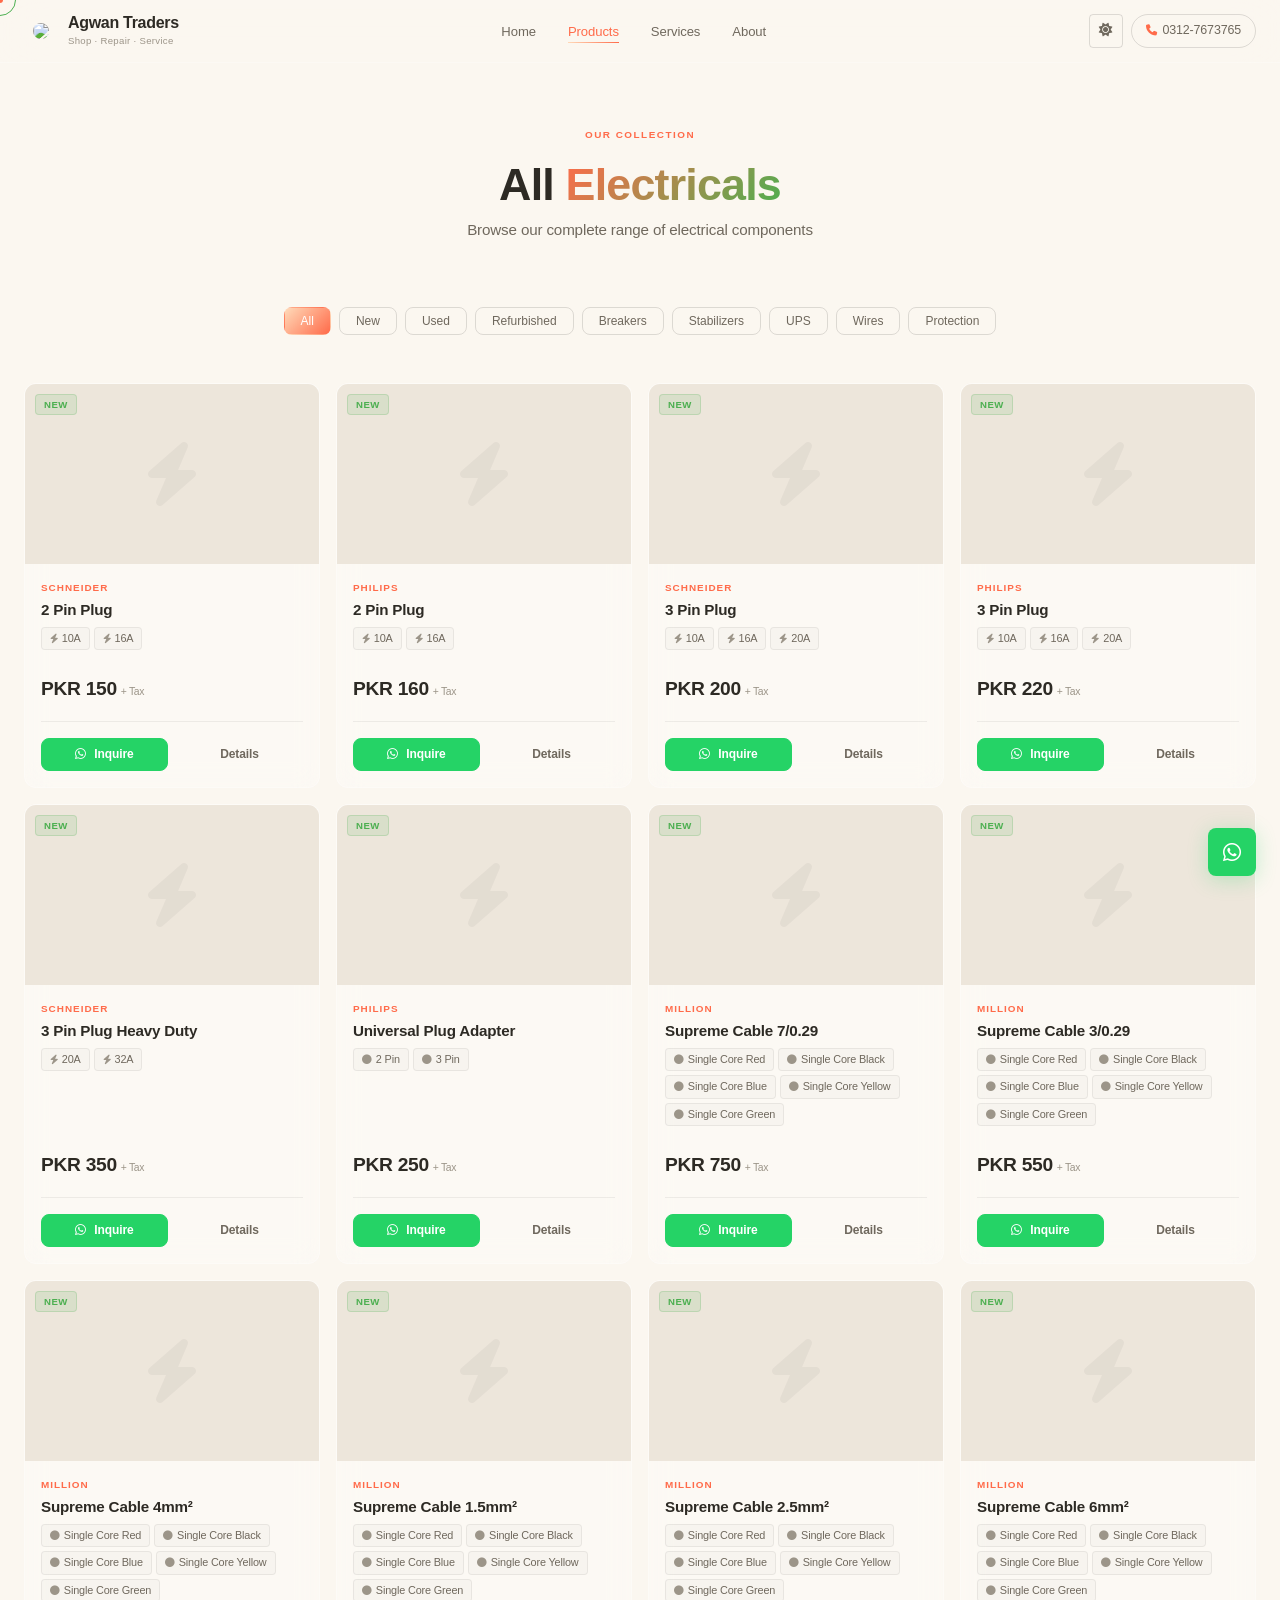
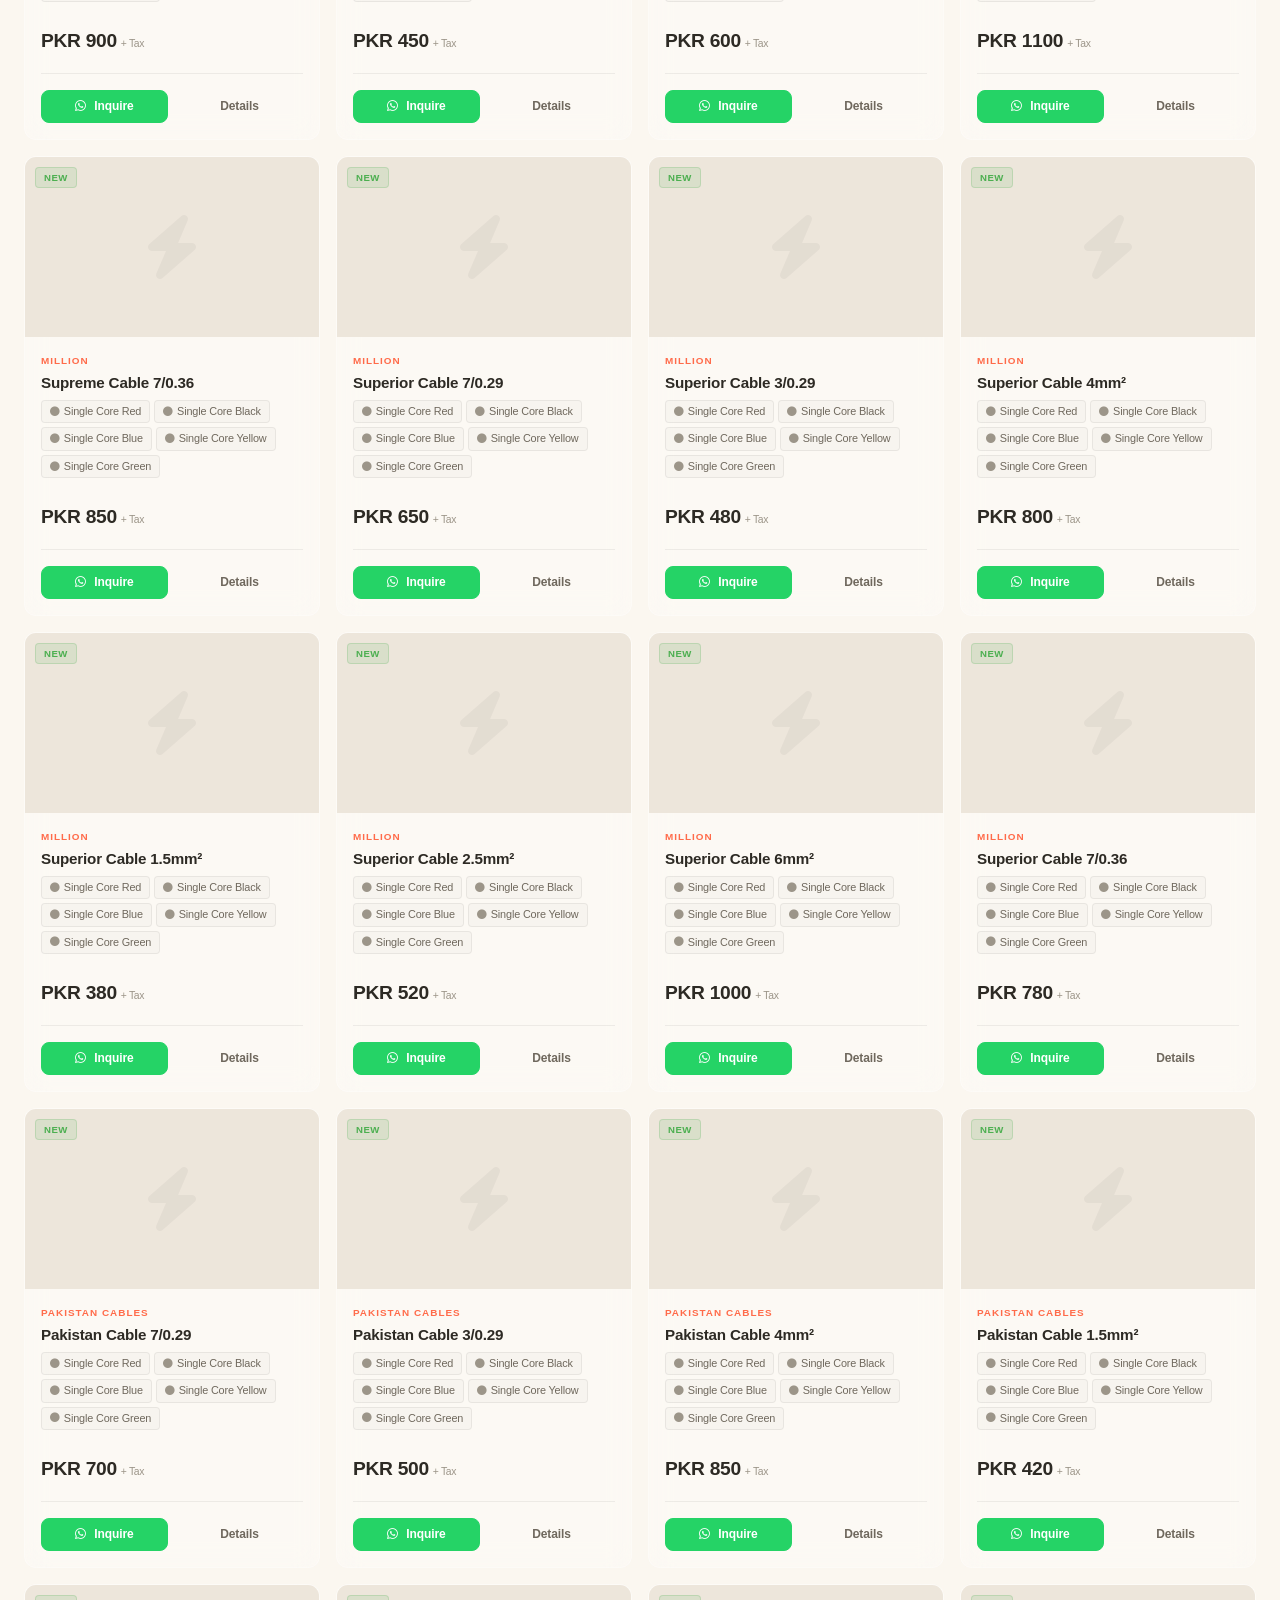
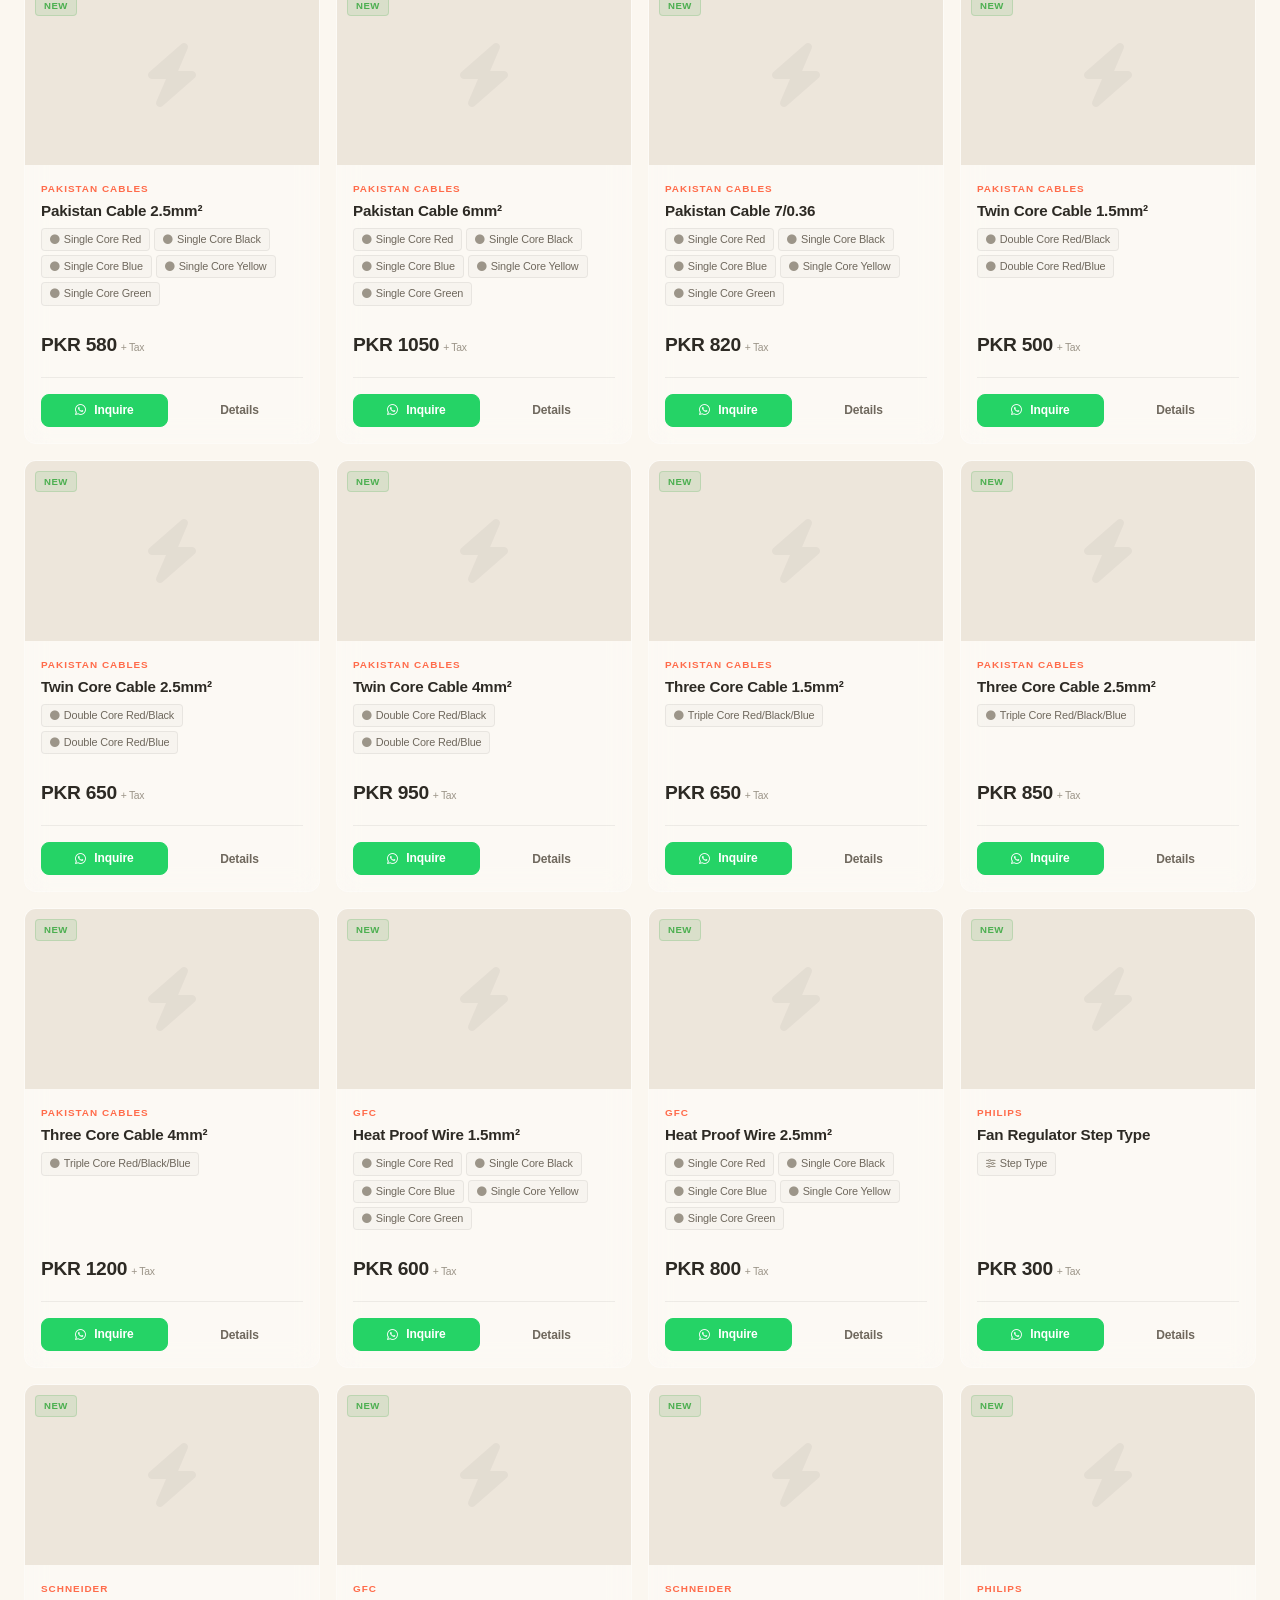
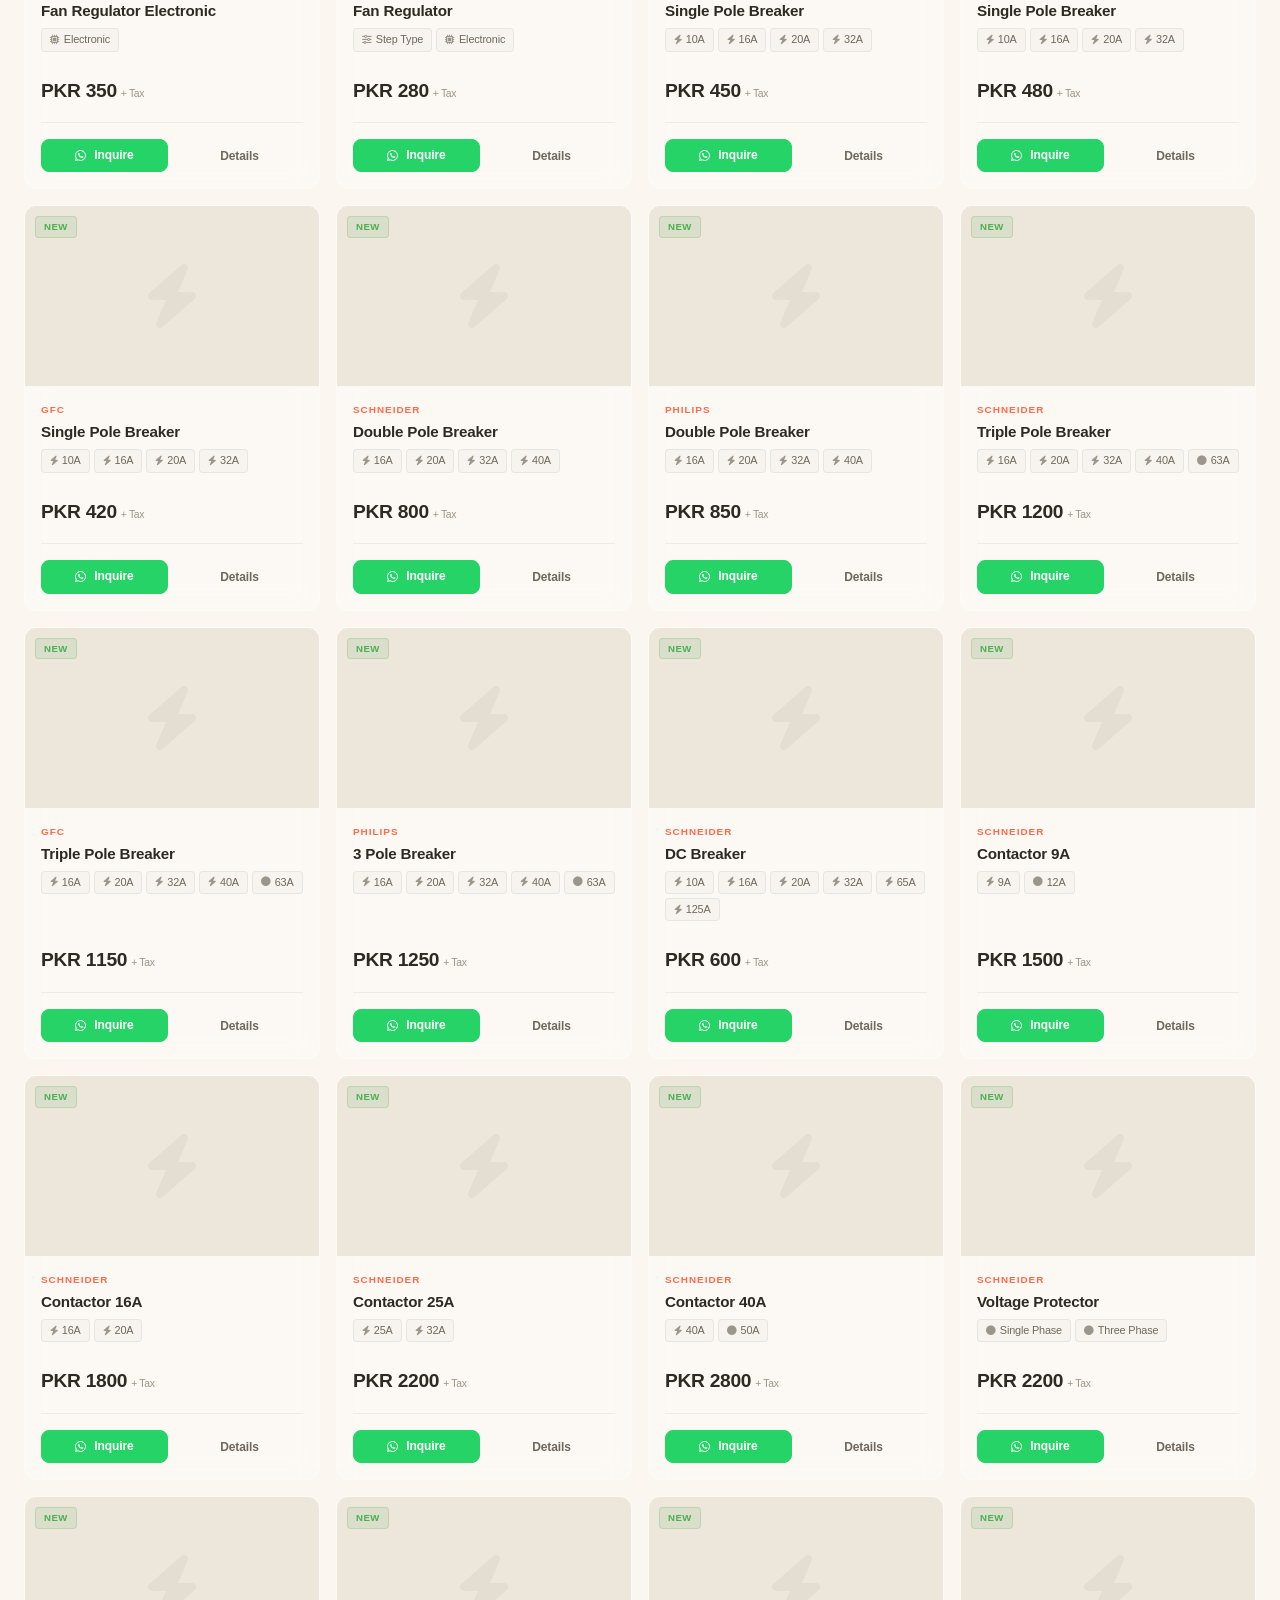
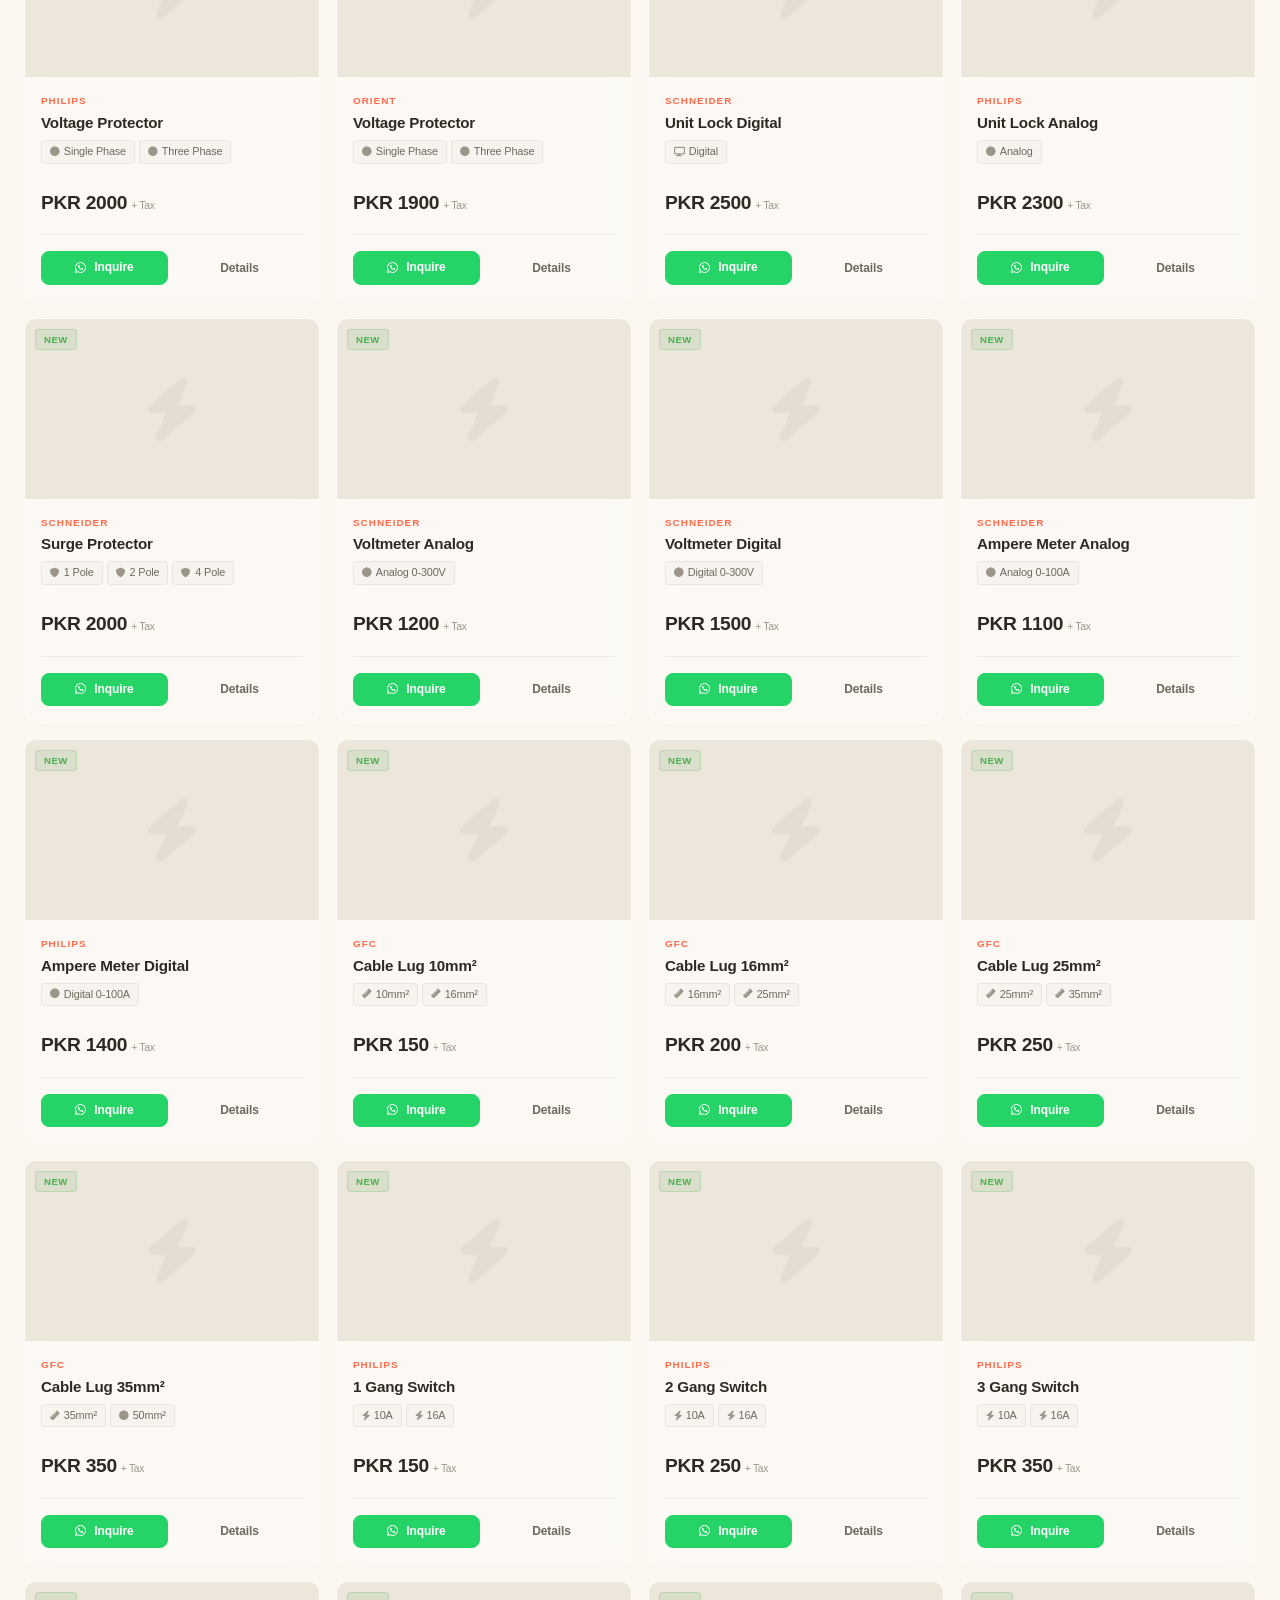
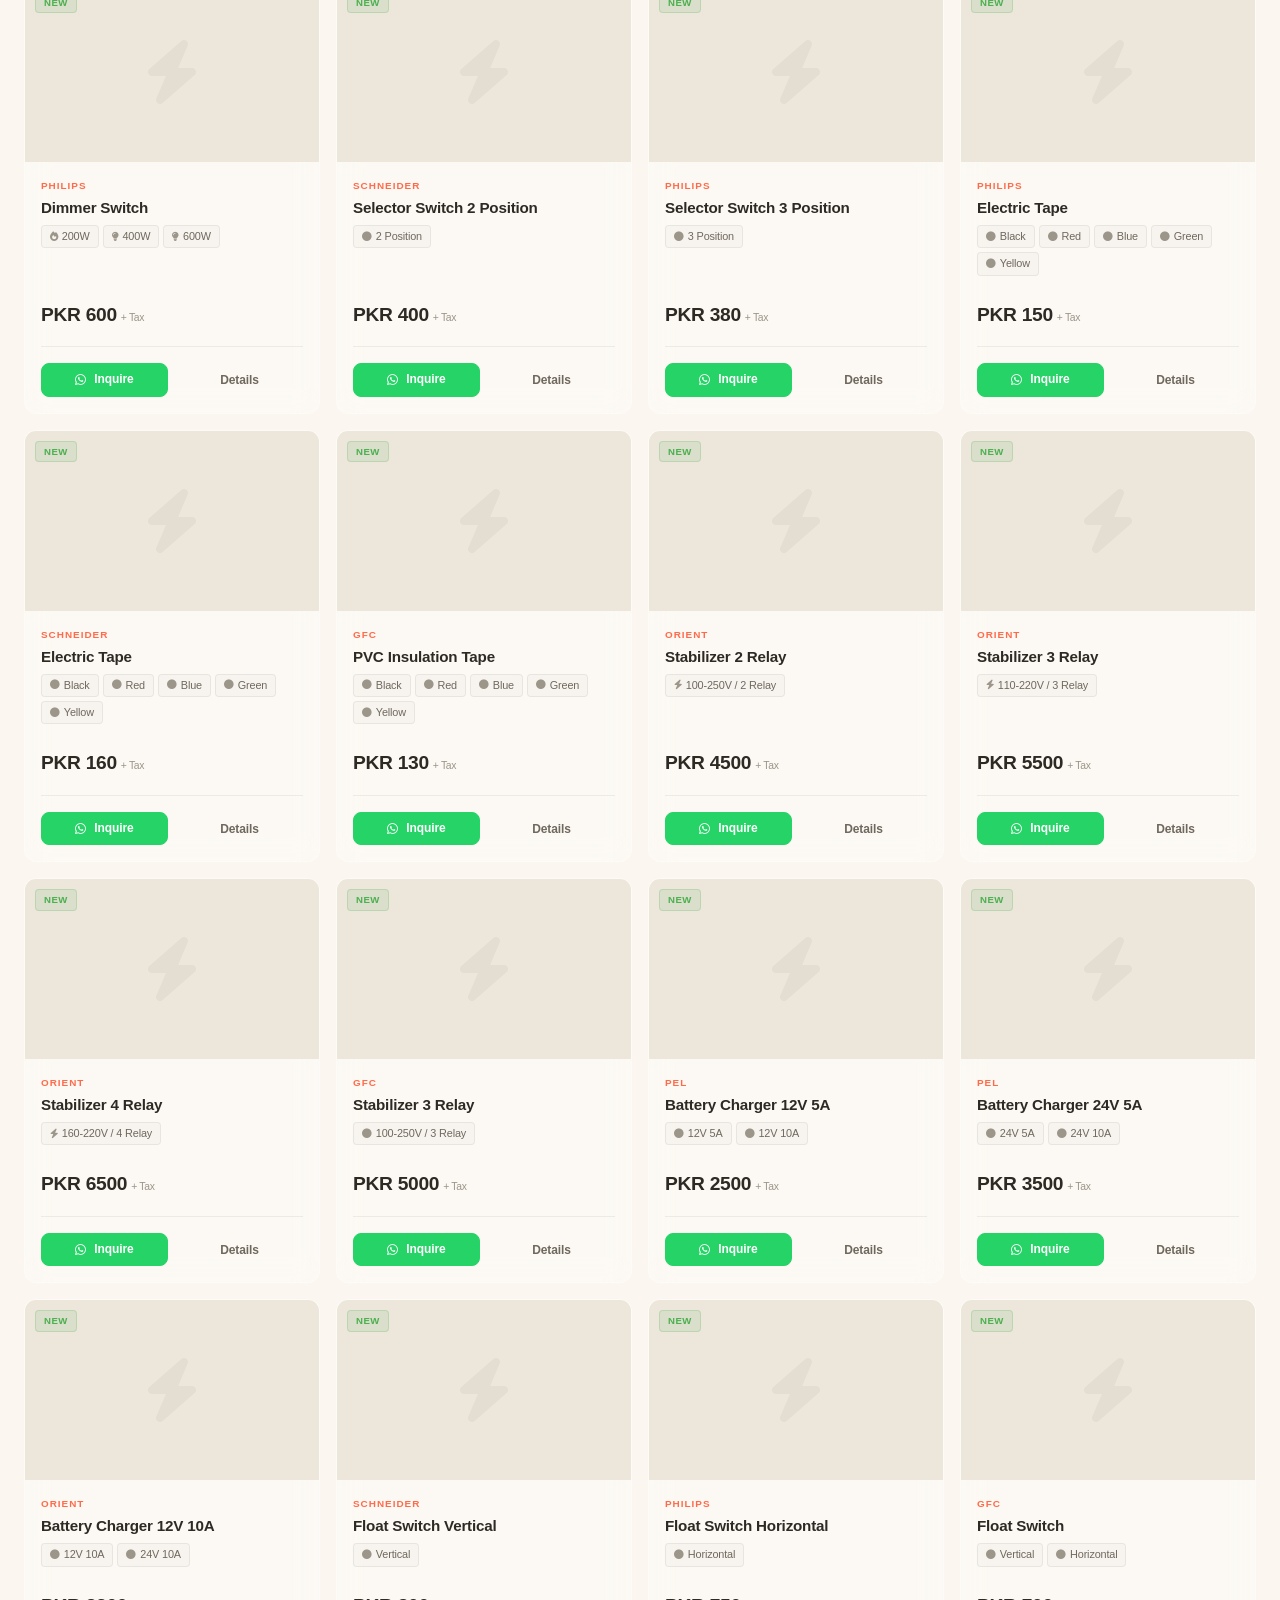
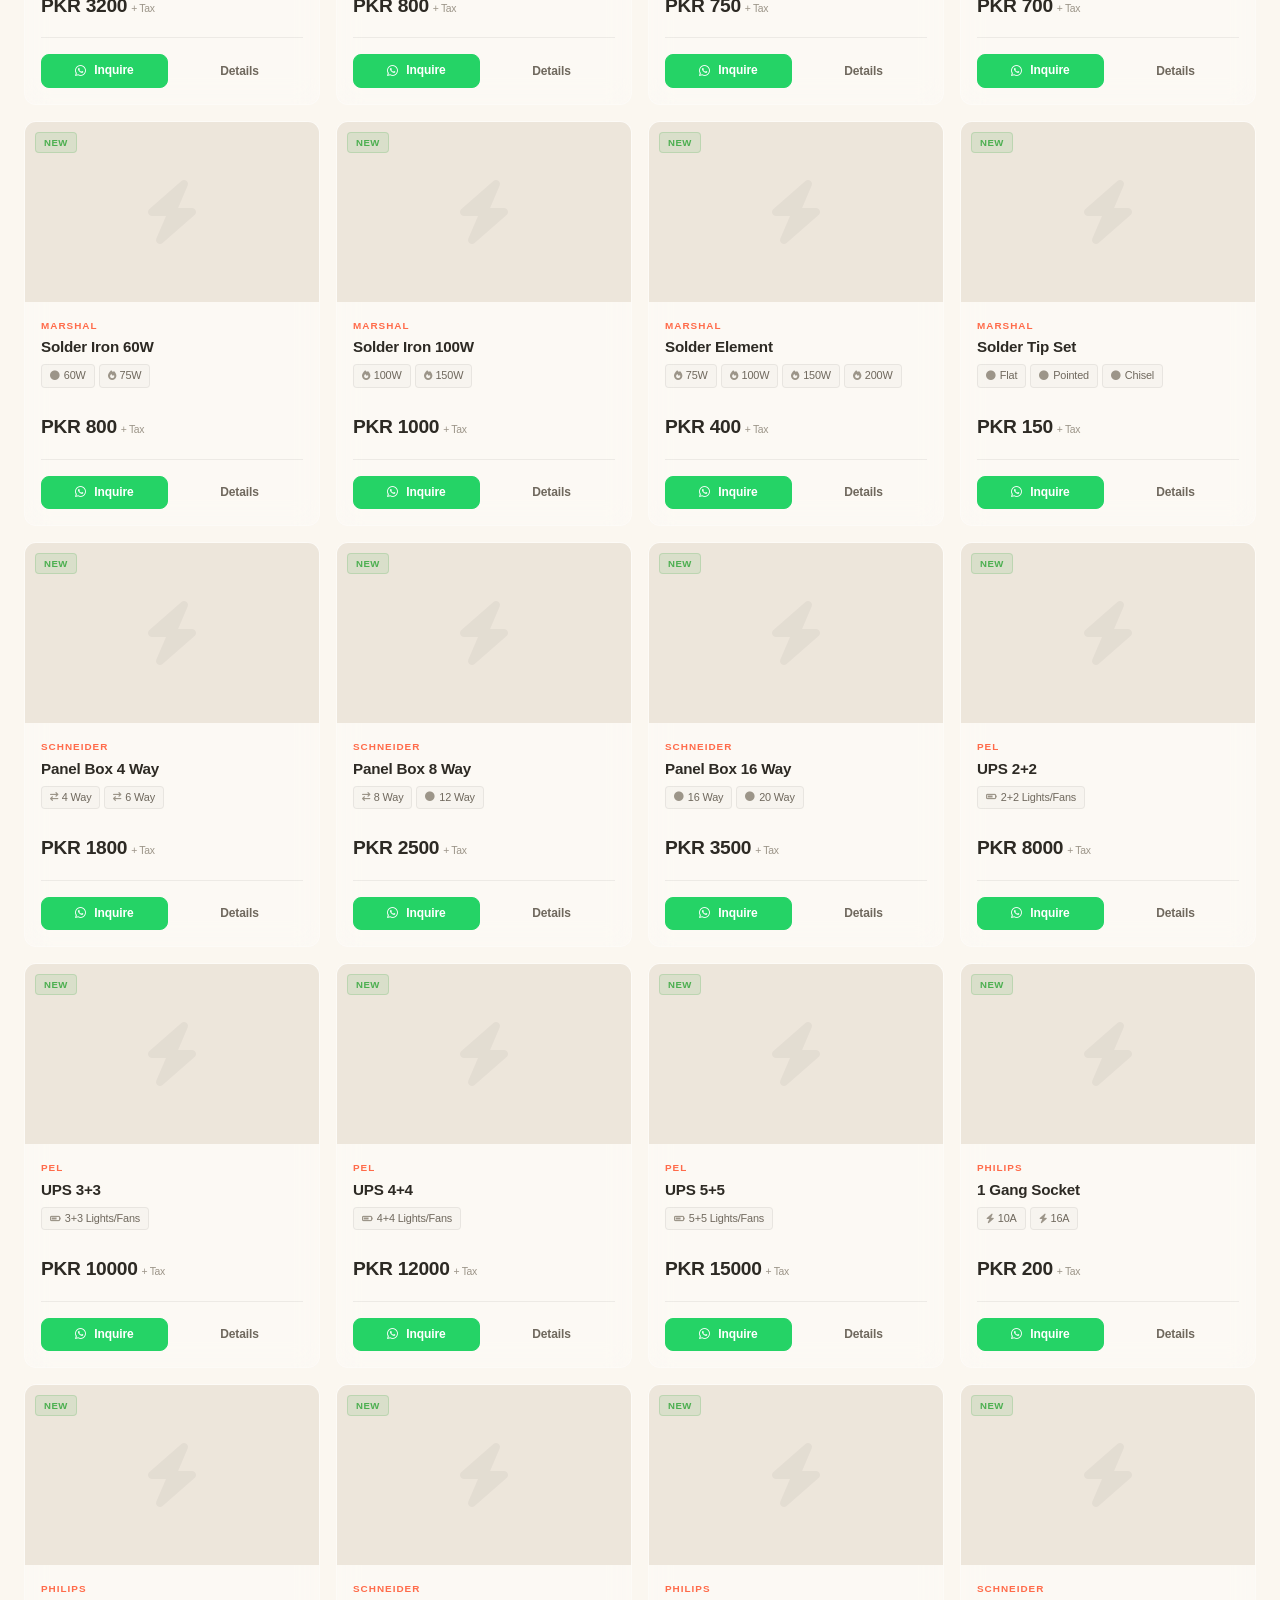
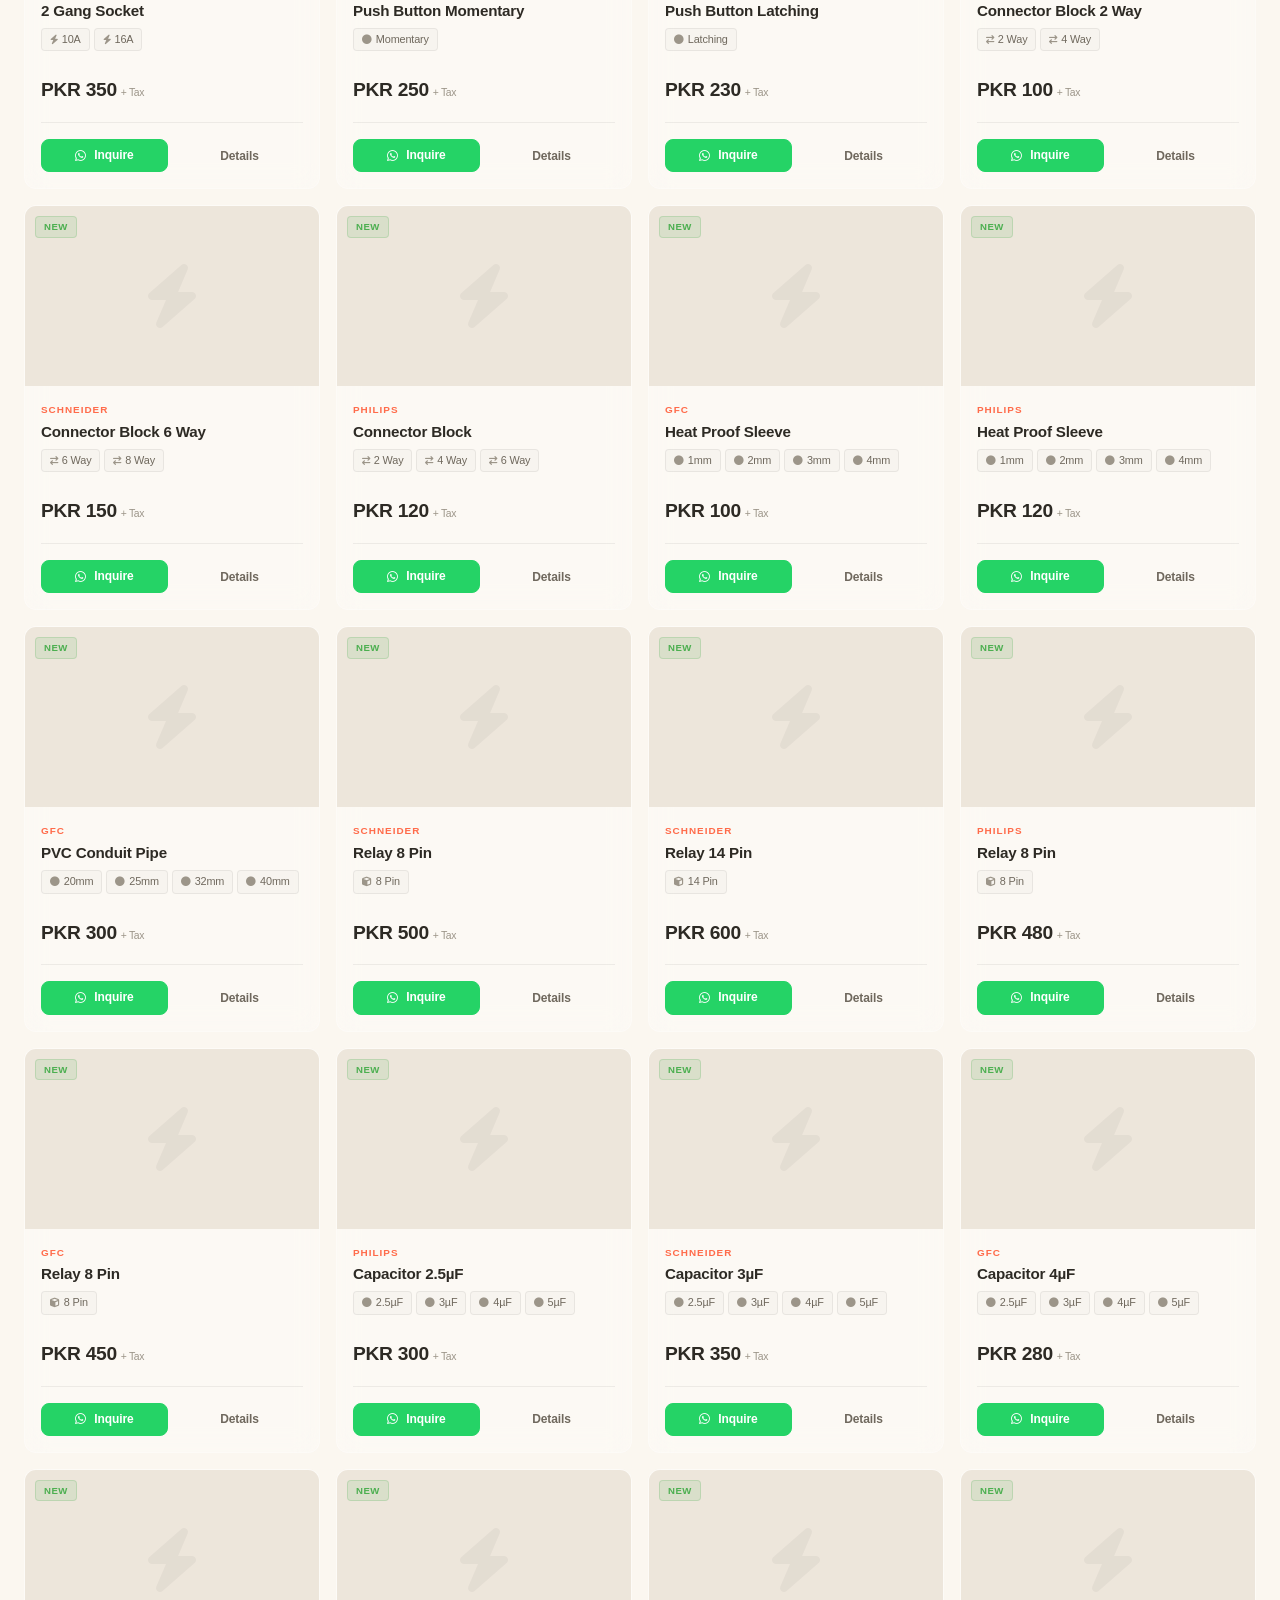
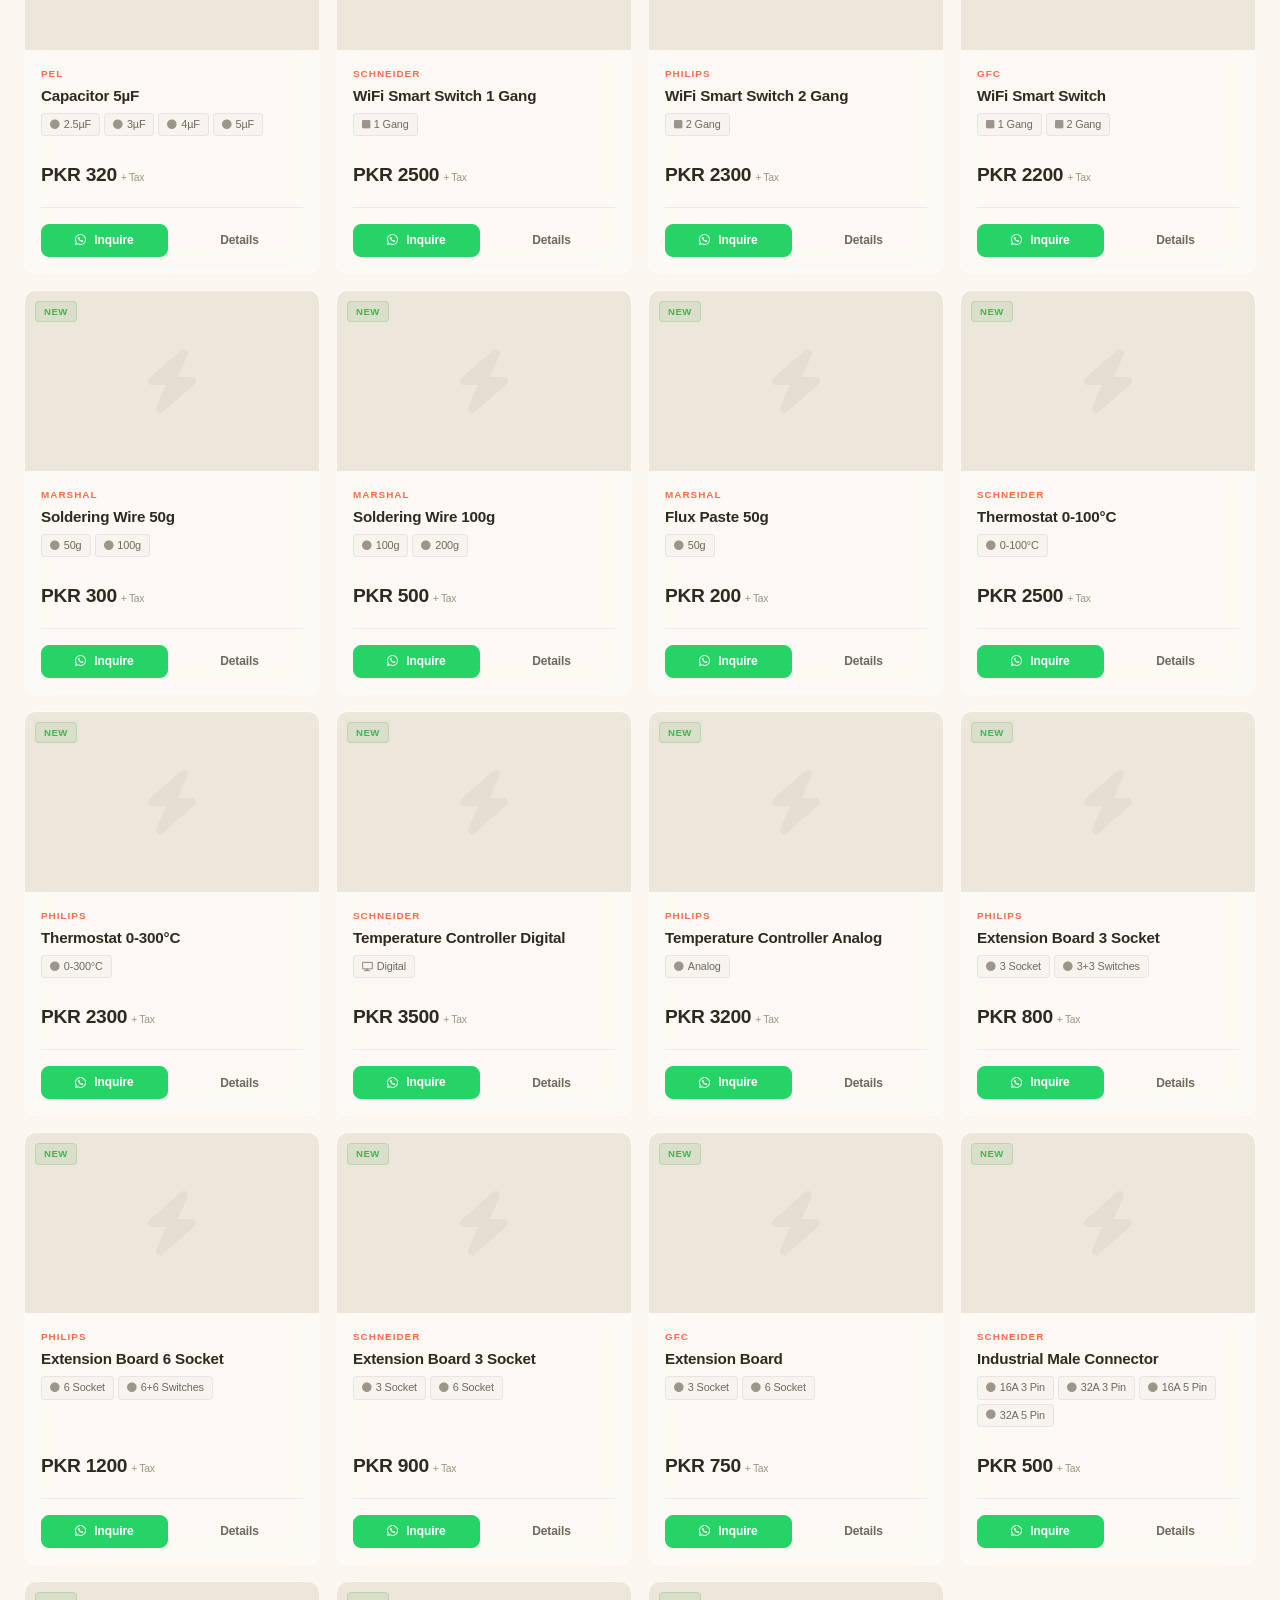
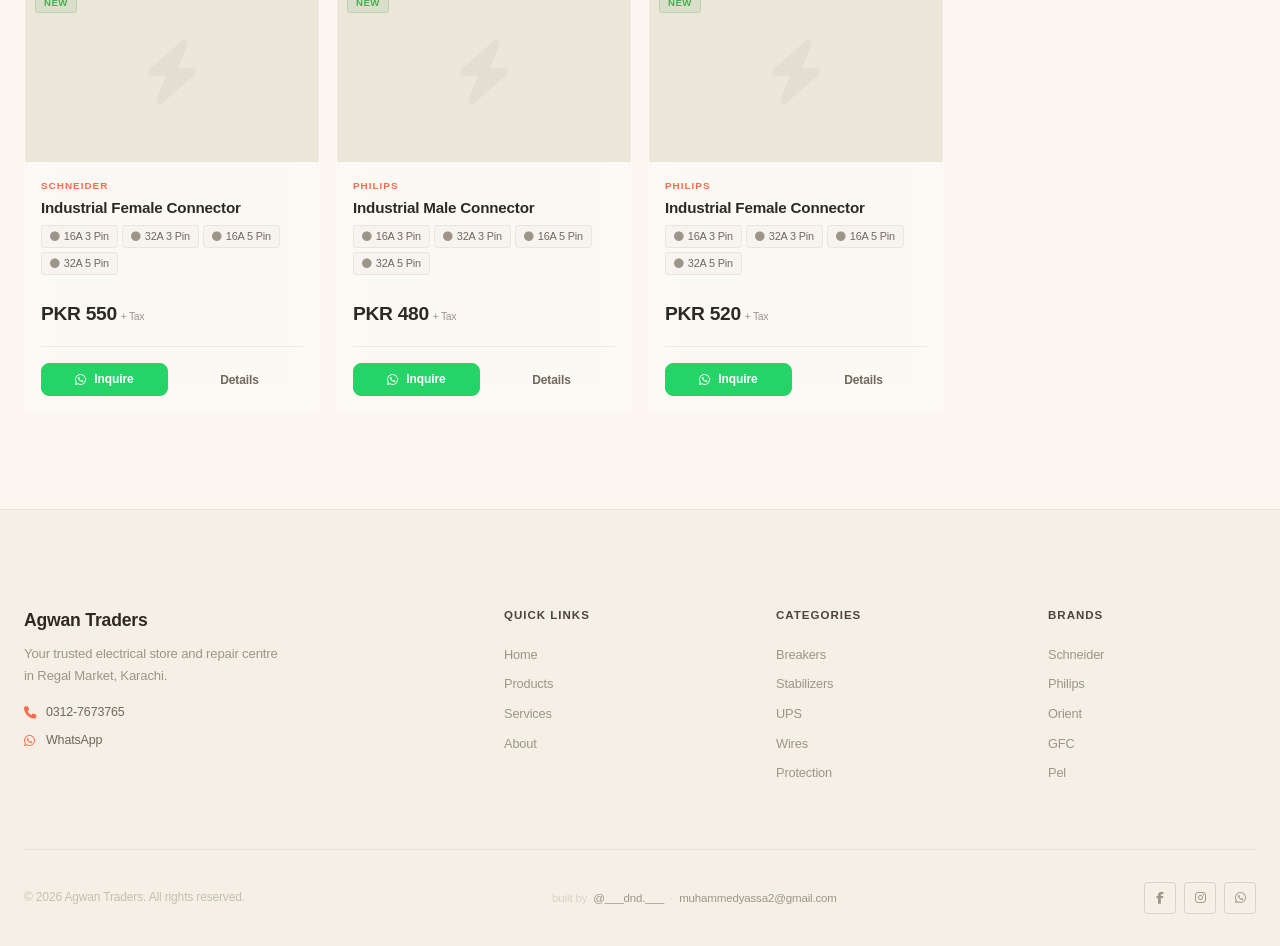
==== Page/products.html @ 9cc1bbd4 "Add files via upload" ====
<!DOCTYPE html>
<html lang="en" data-theme="light">
<head>
    <meta charset="UTF-8" />
    <meta name="viewport" content="width=device-width, initial-scale=1.0" />
    <title>Products · Agwan Traders</title>
    <meta name="description" content="Browse our complete range of electrical components – breakers, stabilizers, UPS, wires, and more." />
    <link rel="icon" href="../assets/3fec887c-cd7c-462d-b9c3-3f077893ac58.jpg">
    <link rel="stylesheet" href="https://cdnjs.cloudflare.com/ajax/libs/font-awesome/6.5.0/css/all.min.css" />
    <link rel="stylesheet" href="../styles/style.css" />
    <style>
        .filter-bar-custom { display: flex; gap: var(--s-sm); justify-content: center; margin-bottom: var(--s-2xl); flex-wrap: wrap; }
    </style>
</head>
<body>
    <div class="cursor-dot" id="cursorDot"></div>
    <div class="cursor-ring" id="cursorRing"></div>
    <div id="scrollProgress"></div>
    <canvas id="particleCanvas"></canvas>

    <nav class="navbar" id="navbar">
        <div class="container">
            <a href="../home.html" class="nav-brand">
                <div class="brand-icon"><img src="../assets/3fec887c-cd7c-462d-b9c3-3f077893ac58.jpg"></div>
                <div class="brand-text">
                    <h1>Agwan Traders</h1>
                    <span>Shop · Repair · Service</span>
                </div>
            </a>
            <ul class="nav-links" id="navLinks">
                <li><a href="../home.html">Home</a></li>
                <li><a href="products.html" class="active">Products</a></li>
                <li><a href="services.html">Services</a></li>
                <li><a href="about.html">About</a></li>
            </ul>
            <div class="nav-actions">
                <button class="theme-toggle" id="themeToggle" aria-label="Toggle theme">
                    <i class="fas fa-moon"></i><i class="fas fa-sun"></i>
                </button>
                <a href="tel:+923127673765" class="phone-number">
                    <i class="fas fa-phone"></i><span>0312-7673765</span>
                </a>
                <button class="nav-toggle" id="navToggle" aria-label="Toggle navigation">
                    <span></span><span></span><span></span>
                </button>
            </div>
        </div>
    </nav>

    <section class="featured-products" style="padding-top: 120px;">
        <div class="container">
            <div class="section-header">
                <span class="label">Our Collection</span>
                <h2>All <span class="highlight">Electricals</span></h2>
                <p>Browse our complete range of electrical components</p>
            </div>

            <div class="filter-bar-custom">
                <button class="filter-btn active" data-filter="all">All</button>
                <button class="filter-btn" data-filter="new">New</button>
                <button class="filter-btn" data-filter="used">Used</button>
                <button class="filter-btn" data-filter="refurbished">Refurbished</button>
                <button class="filter-btn" data-filter="breakers">Breakers</button>
                <button class="filter-btn" data-filter="stabilizers">Stabilizers</button>
                <button class="filter-btn" data-filter="ups">UPS</button>
                <button class="filter-btn" data-filter="wires">Wires</button>
                <button class="filter-btn" data-filter="protection">Protection</button>
            </div>

            <div class="product-grid" id="productGrid"></div>
        </div>
    </section>

    <footer class="footer">
        <div class="container">
            <div class="footer-grid">
                <div class="footer-brand">
                    <h3>Agwan Traders</h3>
                    <p>Your trusted electrical store and repair centre in Regal Market, Karachi.</p>
                    <div class="footer-contact">
                        <a href="tel:+923127673765"><i class="fas fa-phone"></i> 0312-7673765</a>
                        <a href="https://wa.me/923127673765"><i class="fab fa-whatsapp"></i> WhatsApp</a>
                    </div>
                </div>
                <div>
                    <h4>Quick Links</h4>
                    <ul>
                        <li><a href="../home.html">Home</a></li>
                        <li><a href="products.html">Products</a></li>
                        <li><a href="services.html">Services</a></li>
                        <li><a href="about.html">About</a></li>
                    </ul>
                </div>
                <div>
                    <h4>Categories</h4>
                    <ul>
                        <li><a href="products.html?filter=breakers">Breakers</a></li>
                        <li><a href="products.html?filter=stabilizers">Stabilizers</a></li>
                        <li><a href="products.html?filter=ups">UPS</a></li>
                        <li><a href="products.html?filter=wires">Wires</a></li>
                        <li><a href="products.html?filter=protection">Protection</a></li>
                    </ul>
                </div>
                <div>
                    <h4>Brands</h4>
                    <ul>
                        <li><a href="products.html">Schneider</a></li>
                        <li><a href="products.html">Philips</a></li>
                        <li><a href="products.html">Orient</a></li>
                        <li><a href="products.html">GFC</a></li>
                        <li><a href="products.html">Pel</a></li>
                    </ul>
                </div>
            </div>
            <div class="footer-bottom">
                <p>&copy; 2026 Agwan Traders. All rights reserved.</p>
                <div class="footer-credits">
                    <span>built by</span>
                    <a href="https://instagram.com/___dnd.___" target="_blank" rel="noopener">@___dnd.___</a>
                    <span class="credit-dot">·</span>
                    <a href="mailto:muhammedyassa2@gmail.com">muhammedyassa2@gmail.com</a>
                </div>
                <div class="social-links">
                    <a href="#" aria-label="Facebook"><i class="fab fa-facebook-f"></i></a>
                    <a href="#" aria-label="Instagram"><i class="fab fa-instagram"></i></a>
                    <a href="https://wa.me/923127673765" aria-label="WhatsApp"><i class="fab fa-whatsapp"></i></a>
                </div>
            </div>
        </div>
    </footer>

    <a href="https://wa.me/923127673765" class="whatsapp-float" aria-label="Chat on WhatsApp">
        <i class="fab fa-whatsapp"></i>
    </a>
    <button class="back-to-top" id="backToTop" aria-label="Back to top">
        <i class="fas fa-arrow-up"></i>
    </button>

    <div class="modal-overlay" id="quickViewModal">
        <div class="modal-content">
            <button class="modal-close" id="modalClose"><i class="fas fa-times"></i></button>
            <div class="modal-product-image"></div>
            <div class="modal-product-brand"></div>
            <h3 class="modal-product-name"></h3>
            <div class="modal-product-price"></div>
            <p class="modal-product-desc"></p>
            <div class="modal-specs"></div>
            <div class="modal-actions">
                <a href="#" class="btn btn-whatsapp btn-lg modal-whatsapp-link">
                    <i class="fab fa-whatsapp"></i> Inquire on WhatsApp
                </a>
                <a href="tel:+923127673765" class="btn btn-primary btn-lg">
                    <i class="fas fa-phone"></i> Call Now
                </a>
            </div>
        </div>
    </div>

    <script src="../scripts/script.js"></script>
</body>
</html>
---- styles/style.css ----
/* ═══════════════════════════════════════════════════════
   AGWAN TRADERS · Peach × Green Gradient · iOS System Font
   Fancy Glass-morphism + Animated Backgrounds
   ═══════════════════════════════════════════════════════ */

/* ─── RESET ─── */
*, *::before, *::after { margin: 0; padding: 0; box-sizing: border-box; }
html { scroll-behavior: smooth; -webkit-font-smoothing: antialiased; -moz-osx-font-smoothing: grayscale; }
img { max-width: 100%; display: block; }
a { text-decoration: none; color: inherit; }
ul { list-style: none; }
button { cursor: none; font-family: inherit; border: none; background: none; }
a, .btn, .category-card, .product-card, .filter-btn, .brand-pill, .nav-toggle, .theme-toggle,
.img-action-btn, .gallery-thumb, .whatsapp-float, .back-to-top, .social-links a, input, select, textarea {
    cursor: none;
}

/* ─── CUSTOM CURSOR ─── */
* { cursor: none !important; }
@media (max-width: 768px) {
    * { cursor: auto !important; }
    .cursor-dot, .cursor-ring { display: none !important; }
}
@media (prefers-reduced-motion: reduce) {
    * { cursor: auto !important; }
    .cursor-dot, .cursor-ring { display: none !important; }
}

.cursor-dot {
    width: 6px; height: 6px;
    background: #FF6B4A;
    border-radius: 50%;
    position: fixed; top: 0; left: 0;
    z-index: 10000; pointer-events: none;
    transform: translate(-50%, -50%);
    transition: width 0.2s, height 0.2s, background 0.2s;
}
.cursor-ring {
    width: 32px; height: 32px;
    border: 1px solid #4CAF50;
    border-radius: 50%;
    position: fixed; top: 0; left: 0;
    z-index: 9999; pointer-events: none;
    transform: translate(-50%, -50%);
    transition: width 0.25s, height 0.25s, border-color 0.25s, opacity 0.25s;
}
.cursor-ring.hover {
    width: 48px; height: 48px;
    border-color: #FFDAB9;
    opacity: 0.6;
}
.cursor-dot.hover {
    width: 10px; height: 10px;
    background: #FFDAB9;
}

/* ─── PARTICLE CANVAS ─── */
#particleCanvas {
    position: fixed;
    top: 0;
    left: 0;
    width: 100%;
    height: 100%;
    z-index: -1;
    pointer-events: none;
}

/* ─── TOKENS ─── */
:root {
    --accent: #FF6B4A;
    --accent-light: #FFDAB9;
    --accent-dim: rgba(255,107,74,0.08);
    --accent-grad: linear-gradient(135deg, #FFDAB9, #FF6B4A);
    --green: #4CAF50;
    --green-dim: rgba(76,175,80,0.08);

    --bg-00: #FBF7F0;
    --bg-01: #F5EFE6;
    --bg-02: #EDE6DB;
    --bg-03: #E0D6C8;
    --bg-card: rgba(255,255,255,0.25);
    --bg-card-h: rgba(255,255,255,0.4);
    --glass-border: rgba(255,255,255,0.3);

    --t-100: #2D2A24;
    --t-200: #4A453C;
    --t-300: #6F685D;
    --t-400: #9C9589;
    --t-500: #C5BEB2;

    --b-lo: rgba(0,0,0,0.06);
    --b-mid: rgba(0,0,0,0.12);
    --b-hi: rgba(0,0,0,0.20);
    --b-accent: rgba(255,107,74,0.25);

    --sh-xs: 0 1px 3px rgba(0,0,0,0.04);
    --sh-sm: 0 2px 8px rgba(0,0,0,0.06);
    --sh-md: 0 8px 32px rgba(0,0,0,0.08);
    --sh-lg: 0 16px 64px rgba(0,0,0,0.12);

    --r-xs: 4px;
    --r-sm: 8px;
    --r-md: 12px;
    --r-lg: 16px;
    --r-xl: 24px;
    --r-full: 9999px;

    --s-xs: 4px;
    --s-sm: 8px;
    --s-md: 16px;
    --s-lg: 24px;
    --s-xl: 32px;
    --s-2xl: 48px;
    --s-3xl: 64px;
    --s-4xl: 96px;

    --f-body: -apple-system, BlinkMacSystemFont, "Segoe UI", Roboto, Helvetica, Arial, sans-serif;
    --f-head: -apple-system, BlinkMacSystemFont, "Segoe UI", Roboto, Helvetica, Arial, sans-serif;

    --ease-out: cubic-bezier(0.16, 1, 0.3, 1);
    --ease-std: cubic-bezier(0.4, 0, 0.2, 1);
    --dur-fast: 0.15s;
    --dur-med: 0.25s;
    --dur-slow: 0.4s;

    --max-w: 1280px;
}

[data-theme="dark"] {
    --bg-00: #1A1714;
    --bg-01: #231F1B;
    --bg-02: #2D2924;
    --bg-03: #3A3530;
    --bg-card: rgba(255,255,255,0.06);
    --bg-card-h: rgba(255,255,255,0.12);
    --glass-border: rgba(255,255,255,0.08);
    --t-100: #F5F0E8;
    --t-200: #D4CDBF;
    --t-300: #A99F91;
    --t-400: #7D7367;
    --t-500: #554E44;
    --b-lo: rgba(255,255,255,0.04);
    --b-mid: rgba(255,255,255,0.08);
    --b-hi: rgba(255,255,255,0.14);
    --sh-xs: 0 1px 3px rgba(0,0,0,0.5);
    --sh-sm: 0 2px 8px rgba(0,0,0,0.6);
    --sh-md: 0 8px 32px rgba(0,0,0,0.7);
    --sh-lg: 0 16px 64px rgba(0,0,0,0.8);
}

/* ─── SCROLLBAR ─── */
::-webkit-scrollbar { width: 4px; }
::-webkit-scrollbar-track { background: transparent; }
::-webkit-scrollbar-thumb { background: var(--t-500); border-radius: var(--r-full); }
::-webkit-scrollbar-thumb:hover { background: var(--t-400); }
::selection { background: var(--accent); color: #fff; }

/* ─── BASE ─── */
body {
    font-family: var(--f-body);
    background: var(--bg-00);
    color: var(--t-200);
    line-height: 1.6;
    overflow-x: hidden;
    font-weight: 400;
    letter-spacing: -0.01em;
    cursor: none;
}
.container {
    max-width: var(--max-w);
    margin: 0 auto;
    padding: 0 var(--s-lg);
    width: 100%;
}

/* ─── SCROLL PROGRESS ─── */
#scrollProgress {
    position: fixed; top: 0; left: 0; right: 0;
    height: 2px; z-index: 9999; width: 0%;
    background: linear-gradient(90deg, #FF6B4A, #4CAF50, #FFDAB9);
    background-size: 200% 100%;
    animation: progressShift 3s ease infinite;
    transition: width 0.1s linear;
}
@keyframes progressShift {
    0%,100% { background-position: 0% 50%; }
    50%      { background-position: 100% 50%; }
}

/* ─── ANIMATED GRADIENT BACKGROUND ─── */
.hero, .categories, .features-section, .store-info {
    position: relative;
    overflow: hidden;
}
.hero::before, .categories::before, .features-section::before {
    content: '';
    position: absolute;
    inset: -50%;
    background: conic-gradient(from 0deg at 50% 50%, #FFDAB9 0%, #4CAF50 25%, #FF6B4A 50%, #4CAF50 75%, #FFDAB9 100%);
    opacity: 0.04;
    animation: rotateGradient 20s linear infinite;
    z-index: 0;
}
@keyframes rotateGradient {
    to { transform: rotate(360deg); }
}
.hero > *, .categories > *, .features-section > * {
    position: relative;
    z-index: 1;
}

/* ─── ANIMATED SHAPES ─── */
.animated-shapes {
    position: absolute; inset: 0; z-index: 0; pointer-events: none;
    overflow: hidden;
}
.shape {
    position: absolute;
    border-radius: 50%;
    opacity: 0.12;
    animation: floatShape 10s ease-in-out infinite alternate;
}
.shape-1 {
    width: 400px; height: 400px;
    background: radial-gradient(circle, #FFDAB9, transparent);
    top: -100px; right: -100px;
    animation-duration: 14s;
}
.shape-2 {
    width: 300px; height: 300px;
    background: radial-gradient(circle, #4CAF50, transparent);
    bottom: -50px; left: -80px;
    animation-duration: 12s;
    animation-delay: 2s;
}
.shape-3 {
    width: 200px; height: 200px;
    background: radial-gradient(circle, #FF6B4A, transparent);
    top: 30%; right: 10%;
    animation-duration: 16s;
    animation-delay: 4s;
}
@keyframes floatShape {
    0% { transform: translate(0,0) scale(1); }
    100% { transform: translate(30px, -20px) scale(1.1); }
}

/* ─── GLASS CARD BASE ─── */
.glass {
    background: var(--bg-card);
    backdrop-filter: blur(12px);
    -webkit-backdrop-filter: blur(12px);
    border: 1px solid var(--glass-border);
    border-radius: var(--r-lg);
    box-shadow: var(--sh-md);
}

/* ──────────────────────────────────────────────────────
   NAVBAR
   ────────────────────────────────────────────────────── */
.navbar {
    position: fixed; top: 0; left: 0; right: 0; z-index: 1000;
    padding: 14px 0;
    background: rgba(251,247,240,0.7);
    backdrop-filter: blur(20px);
    -webkit-backdrop-filter: blur(20px);
    border-bottom: 1px solid rgba(255,255,255,0.2);
    transition: all var(--dur-med) var(--ease-std);
}
[data-theme="dark"] .navbar { background: rgba(26,23,20,0.7); }
.navbar.scrolled {
    background: rgba(251,247,240,0.92);
    border-bottom-color: var(--b-mid);
    box-shadow: var(--sh-sm);
    padding: 10px 0;
}
[data-theme="dark"] .navbar.scrolled { background: rgba(26,23,20,0.92); }
.navbar .container {
    display: flex; align-items: center;
    justify-content: space-between; gap: var(--s-md);
}

.nav-brand { display: flex; align-items: center; gap: 10px; flex-shrink: 0; }
.brand-icon {
    width: 34px; height: auto; 
    display: flex; align-items: center;
    justify-content: center; font-size: 0.9rem; color: #fff;
    transition: transform var(--dur-med) var(--ease-out);
}
.brand-icon img{
    border-radius: 0.75rem;
}
.nav-brand:hover .brand-icon { transform: rotate(-5deg) scale(1.05); }
.brand-text h1 {
    font-family: var(--f-head);
    font-size: 1rem; font-weight: 700;
    letter-spacing: -0.3px; line-height: 1.1; color: var(--t-100);
}
.brand-text span {
    font-size: 0.6rem; color: var(--t-400); letter-spacing: 0.3px;
    display: block; margin-top: 1px; font-weight: 400;
}

.nav-links { display: flex; align-items: center; gap: var(--s-xl); }
.nav-links a {
    color: var(--t-300); font-weight: 500; font-size: 0.82rem;
    transition: color var(--dur-fast); position: relative; padding: 4px 0;
    letter-spacing: -0.1px;
}
.nav-links a::after {
    content: ''; position: absolute; bottom: 0; left: 0;
    width: 0; height: 1.5px;
    background: var(--accent-grad);
    transition: width var(--dur-med) var(--ease-out);
}
.nav-links a:hover { color: var(--t-100); }
.nav-links a:hover::after, .nav-links a.active::after { width: 100%; }
.nav-links a.active { color: var(--accent); }

.nav-actions { display: flex; align-items: center; gap: var(--s-sm); }
.phone-number {
    display: flex; align-items: center; gap: 6px;
    font-size: 0.78rem; font-weight: 500; color: var(--t-300);
    padding: 6px 14px; border-radius: var(--r-full);
    border: 1px solid var(--b-mid);
    transition: all var(--dur-fast);
}
.phone-number:hover { color: var(--t-100); border-color: var(--b-hi); background: rgba(0,0,0,0.02); }
.phone-number i { color: var(--accent); font-size: 0.7rem; }

.theme-toggle {
    width: 34px; height: 34px; border-radius: var(--r-xs);
    display: flex; align-items: center; justify-content: center;
    border: 1px solid var(--b-mid);
    color: var(--t-300); font-size: 0.85rem;
    transition: all var(--dur-med) var(--ease-out);
}
.theme-toggle:hover { border-color: var(--b-hi); color: var(--t-100); transform: rotate(15deg); }
.theme-toggle .fa-sun { display: none; }
[data-theme="light"] .theme-toggle .fa-moon { display: none; }
[data-theme="light"] .theme-toggle .fa-sun { display: block; }

.nav-toggle {
    display: none; flex-direction: column; gap: 4px;
    padding: 6px; border-radius: var(--r-xs);
}
.nav-toggle span {
    display: block; width: 20px; height: 1.5px;
    background: var(--t-200); border-radius: var(--r-full);
    transition: all var(--dur-med) var(--ease-out);
    transform-origin: center;
}
.nav-toggle.active span:nth-child(1) { transform: translateY(5.5px) rotate(45deg); }
.nav-toggle.active span:nth-child(2) { opacity: 0; transform: scaleX(0); }
.nav-toggle.active span:nth-child(3) { transform: translateY(-5.5px) rotate(-45deg); }

/* ──────────────────────────────────────────────────────
   HERO
   ────────────────────────────────────────────────────── */
.hero {
    position: relative; min-height: 90vh;
    display: flex; align-items: center;
    padding: calc(var(--s-4xl) + 40px) 0 var(--s-4xl);
    overflow: hidden;
}
.hero > .container { position: relative; z-index: 1; }
.hero .container {
    display: grid;
    grid-template-columns: 1fr 1fr;
    gap: var(--s-4xl);
    align-items: center;
}

.hero-eyebrow {
    display: inline-flex; align-items: center; gap: 8px;
    font-size: 0.65rem; font-weight: 600;
    text-transform: uppercase; letter-spacing: 1.5px;
    color: var(--accent);
    padding: 5px 14px; border-radius: var(--r-full);
    background: var(--accent-dim);
    border: 1px solid var(--b-accent);
    margin-bottom: var(--s-lg);
}
.hero-eyebrow .dot {
    width: 4px; height: 4px; border-radius: 50%;
    background: var(--accent);
    animation: dotPulse 2s ease infinite;
}
@keyframes dotPulse {
    0%,100% { opacity: 1; transform: scale(1); }
    50%      { opacity: 0.4; transform: scale(0.6); }
}

.hero-content h1 {
    font-family: var(--f-head);
    font-size: clamp(2.6rem, 5vw, 4.2rem);
    font-weight: 800; line-height: 1.08;
    letter-spacing: -1.5px; color: var(--t-100);
    margin-bottom: var(--s-lg);
}
.hero-content h1 .gradient-text {
    background: linear-gradient(135deg, #FF6B4A, #4CAF50);
    -webkit-background-clip: text; -webkit-text-fill-color: transparent;
    background-clip: text;
}
.hero-content p {
    font-size: 1.05rem; color: var(--t-300); line-height: 1.7;
    max-width: 460px; margin-bottom: var(--s-xl); font-weight: 400;
}
.hero-actions {
    display: flex; gap: var(--s-md); flex-wrap: wrap; align-items: center;
    margin-bottom: var(--s-3xl);
}
.hero-stats {
    display: flex; gap: var(--s-2xl); flex-wrap: wrap;
}
.stat {
    display: flex; flex-direction: column; gap: 2px;
}
.stat-num {
    font-family: var(--f-head); font-size: 1.6rem; font-weight: 700;
    color: var(--t-100); letter-spacing: -0.5px; line-height: 1;
}
.stat-num span { color: var(--accent); }
.stat-label {
    font-size: 0.7rem; color: var(--t-400); text-transform: uppercase;
    letter-spacing: 0.5px; font-weight: 500;
}

/* Hero Visual */
.hero-visual {
    position: relative; display: flex; align-items: center; justify-content: center;
}
.hero-orb {
    width: 340px; height: 340px; border-radius: 50%; position: relative;
    background: radial-gradient(circle at 30% 30%, rgba(255,107,74,0.08), transparent 60%);
    border: 1px solid rgba(255,107,74,0.12);
    display: flex; align-items: center; justify-content: center;
    animation: orbPulse 4s ease-in-out infinite;
}
@keyframes orbPulse {
    0%,100% { transform: scale(1); box-shadow: 0 0 40px rgba(255,107,74,0.05); }
    50%      { transform: scale(1.02); box-shadow: 0 0 80px rgba(255,107,74,0.1); }
}
.orb-icon {
    font-size: 6rem; color: rgba(0,0,0,0.04);
    position: relative; z-index: 1;
}
.orb-icon i { display: block; }

.floating-chip {
    position: absolute;
    background: var(--bg-card);
    border: 1px solid var(--glass-border);
    border-radius: var(--r-sm);
    padding: 8px 14px;
    display: flex; align-items: center; gap: 8px;
    font-size: 0.72rem; font-weight: 500; color: var(--t-200);
    box-shadow: var(--sh-sm);
    backdrop-filter: blur(12px);
}
.floating-chip i { color: var(--accent); font-size: 0.8rem; }
.chip-1 { top: 10%; right: -10px; animation: chipFloatA 4s ease-in-out infinite; }
.chip-2 { bottom: 20%; left: -20px; animation: chipFloatA 5s ease-in-out infinite reverse; }
.chip-3 { top: 50%; right: -30px; animation: chipFloatB 6s ease-in-out infinite; }
@keyframes chipFloatA {
    0%,100% { transform: translateY(0); }
    50%      { transform: translateY(-8px); }
}
@keyframes chipFloatB {
    0%,100% { transform: translateY(0) rotate(0deg); }
    50%      { transform: translateY(6px) rotate(1deg); }
}

/* ──────────────────────────────────────────────────────
   BUTTONS
   ────────────────────────────────────────────────────── */
.btn {
    display: inline-flex; align-items: center; justify-content: center;
    gap: 8px; padding: 10px 24px; border-radius: var(--r-sm);
    font-weight: 600; font-size: 0.82rem;
    transition: all var(--dur-fast); border: 1px solid transparent;
    position: relative; letter-spacing: -0.1px; font-family: var(--f-body);
}
.btn-primary {
    background: var(--accent-grad); color: #fff; border-color: transparent;
}
.btn-primary:hover { transform: translateY(-1px); box-shadow: 0 4px 16px rgba(255,107,74,0.3); }

.btn-outline {
    background: transparent; color: var(--t-200);
    border-color: var(--b-mid);
}
.btn-outline:hover { border-color: var(--b-hi); background: rgba(0,0,0,0.02); transform: translateY(-1px); }

.btn-ghost {
    background: transparent; color: var(--t-300);
    border-color: transparent;
}
.btn-ghost:hover { color: var(--t-100); background: rgba(0,0,0,0.02); }

.btn-whatsapp {
    background: #25d366; color: #fff; border-color: #25d366; font-weight: 600;
}
.btn-whatsapp:hover { background: #1da851; border-color: #1da851; transform: translateY(-1px); box-shadow: 0 4px 20px rgba(37,211,102,0.3); }

.btn-sm  { padding: 6px 16px; font-size: 0.75rem; }
.btn-lg  { padding: 12px 28px; font-size: 0.9rem; }

/* ──────────────────────────────────────────────────────
   BADGES
   ────────────────────────────────────────────────────── */
.badge {
    display: inline-flex; align-items: center; gap: 4px;
    padding: 2px 8px; border-radius: var(--r-xs);
    font-size: 0.6rem; font-weight: 600;
    text-transform: uppercase; letter-spacing: 0.5px;
}
.badge-new        { background: rgba(76,175,80,0.12); color: #4CAF50; border: 1px solid rgba(76,175,80,0.2); }
.badge-used       { background: rgba(255,107,74,0.1); color: #FF6B4A; border: 1px solid rgba(255,107,74,0.15); }
.badge-refurbished{ background: rgba(255,218,185,0.12); color: #D48C6A; border: 1px solid rgba(255,218,185,0.2); }

/* ──────────────────────────────────────────────────────
   SECTION HEADER
   ────────────────────────────────────────────────────── */
.section-header {
    text-align: center; margin-bottom: var(--s-3xl);
}
.section-header .label {
    display: inline-flex; align-items: center; gap: 6px;
    font-size: 0.62rem; font-weight: 600;
    text-transform: uppercase; letter-spacing: 1.5px;
    color: var(--accent);
    margin-bottom: var(--s-md);
}
.section-header h2 {
    font-family: var(--f-head);
    font-size: clamp(1.8rem, 4vw, 2.8rem);
    font-weight: 800; line-height: 1.12;
    letter-spacing: -0.8px; color: var(--t-100);
    margin-bottom: var(--s-sm);
}
.section-header h2 .highlight {
    background: linear-gradient(135deg, #FF6B4A, #4CAF50);
    -webkit-background-clip: text; -webkit-text-fill-color: transparent;
    background-clip: text;
}
.section-header p {
    color: var(--t-300); font-size: 0.95rem; max-width: 480px;
    margin: 0 auto; line-height: 1.7; font-weight: 400;
}

/* ──────────────────────────────────────────────────────
   PRODUCT CARDS (Glass)
   ────────────────────────────────────────────────────── */
.product-grid {
    display: grid;
    grid-template-columns: repeat(auto-fill, minmax(260px, 1fr));
    gap: var(--s-md);
}
.product-card {
    background: var(--bg-card);
    backdrop-filter: blur(12px);
    -webkit-backdrop-filter: blur(12px);
    border: 1px solid var(--glass-border);
    border-radius: var(--r-md);
    overflow: hidden;
    transition: all var(--dur-med) var(--ease-out);
    display: flex; flex-direction: column;
}
.product-card:hover {
    border-color: var(--b-hi);
    box-shadow: var(--sh-lg);
    transform: translateY(-4px) scale(1.01);
    background: var(--bg-card-h);
}

.product-image {
    position: relative; background: var(--bg-02);
    height: 180px; display: flex; align-items: center; justify-content: center;
    overflow: hidden;
}
.product-image img {
    transition: transform var(--dur-slow) var(--ease-out);
}
.product-card:hover .product-image img {
    transform: scale(1.06);
}
.product-placeholder {
    font-size: 4rem; color: rgba(0,0,0,0.04);
    transition: transform var(--dur-slow) var(--ease-out);
}
.product-card:hover .product-placeholder { transform: scale(1.06); }

.product-badge {
    position: absolute; top: 10px; left: 10px; z-index: 2;
}

.product-image-actions {
    position: absolute; top: 10px; right: 10px; z-index: 2;
    display: flex; flex-direction: column; gap: 6px;
    opacity: 0; transform: translateX(8px);
    transition: all var(--dur-med) var(--ease-out);
}
.product-card:hover .product-image-actions { opacity: 1; transform: translateX(0); }
.img-action-btn {
    width: 30px; height: 30px; border-radius: var(--r-xs);
    background: rgba(0,0,0,0.6);
    border: 1px solid var(--b-mid); color: var(--t-200);
    display: flex; align-items: center; justify-content: center; font-size: 0.7rem;
    transition: all var(--dur-fast);
}
.img-action-btn:hover { background: var(--accent); border-color: var(--accent); color: #fff; }

.product-body {
    padding: var(--s-md) var(--s-md) var(--s-md);
    display: flex; flex-direction: column; flex: 1;
}
.product-brand {
    font-size: 0.62rem; font-weight: 600;
    text-transform: uppercase; letter-spacing: 1px;
    color: var(--accent); margin-bottom: 4px;
}
.product-name {
    font-family: var(--f-head); font-size: 0.95rem; font-weight: 700;
    color: var(--t-100); margin-bottom: var(--s-sm);
    letter-spacing: -0.2px; line-height: 1.25;
}
.product-specs {
    display: flex; flex-wrap: wrap; gap: 4px; margin-bottom: var(--s-md);
}
.product-specs span {
    display: inline-flex; align-items: center; gap: 4px;
    font-size: 0.68rem; color: var(--t-300);
    background: rgba(0,0,0,0.02); border: 1px solid var(--b-lo);
    padding: 2px 8px; border-radius: var(--r-xs);
    font-weight: 500;
}
.product-specs span i { color: var(--t-400); font-size: 0.6rem; }

.product-price {
    font-family: var(--f-head); font-size: 1.2rem; font-weight: 700;
    color: var(--t-100); letter-spacing: -0.3px;
    margin-top: auto; padding-top: var(--s-sm);
    display: flex; align-items: baseline; gap: 4px;
}
.product-price small { font-size: 0.65rem; color: var(--t-400); font-weight: 400; }

.product-actions {
    display: flex; gap: 8px; margin-top: var(--s-md);
    padding-top: var(--s-md); border-top: 1px solid var(--b-lo);
}
.product-actions .btn { flex: 1; }

/* ──────────────────────────────────────────────────────
   CATEGORY CARDS (Glass)
   ────────────────────────────────────────────────────── */
.category-grid {
    display: grid;
    grid-template-columns: repeat(auto-fill, minmax(200px, 1fr));
    gap: var(--s-md);
}
.category-card {
    display: flex; flex-direction: column;
    background: var(--bg-card);
    backdrop-filter: blur(8px);
    -webkit-backdrop-filter: blur(8px);
    border: 1px solid var(--glass-border);
    border-radius: var(--r-md); padding: var(--s-lg);
    transition: all var(--dur-med) var(--ease-out); cursor: pointer;
}
.category-card:hover {
    border-color: var(--b-hi);
    box-shadow: var(--sh-md);
    transform: translateY(-2px) scale(1.02);
    background: var(--bg-card-h);
}
.category-icon {
    width: 40px; height: 40px;
    background: var(--accent-dim); border: 1px solid var(--b-accent);
    border-radius: var(--r-xs); display: flex; align-items: center;
    justify-content: center; font-size: 1rem; color: var(--accent);
    margin-bottom: var(--s-md);
    transition: all var(--dur-med) var(--ease-out);
}
.category-card:hover .category-icon {
    background: var(--accent-grad); color: #fff; border-color: transparent;
}
.category-card h3 {
    font-family: var(--f-head); font-size: 0.9rem; font-weight: 700;
    color: var(--t-100); margin-bottom: 4px; letter-spacing: -0.1px;
}
.category-card p { font-size: 0.78rem; color: var(--t-400); line-height: 1.5; margin-bottom: var(--s-md); }
.category-count {
    font-size: 0.65rem; font-weight: 500; color: var(--t-400);
    margin-top: auto;
}

/* ──────────────────────────────────────────────────────
   FEATURES GRID (Glass)
   ────────────────────────────────────────────────────── */
.features-section { padding: var(--s-4xl) 0; }
.features-grid {
    display: grid; grid-template-columns: repeat(auto-fill, minmax(220px, 1fr));
    gap: var(--s-md);
}
.feature-card {
    background: var(--bg-card);
    backdrop-filter: blur(8px);
    -webkit-backdrop-filter: blur(8px);
    border: 1px solid var(--glass-border);
    border-radius: var(--r-md); padding: var(--s-lg);
    transition: all var(--dur-med) var(--ease-out);
}
.feature-card:hover { border-color: var(--b-hi); transform: translateY(-2px); background: var(--bg-card-h); }
.feature-icon {
    width: 36px; height: 36px;
    border-radius: var(--r-xs); display: flex; align-items: center;
    justify-content: center; font-size: 0.9rem; margin-bottom: var(--s-md);
    background: var(--accent-dim); color: var(--accent);
}
.feature-card h4 {
    font-family: var(--f-head); font-size: 0.88rem; font-weight: 700;
    color: var(--t-100); margin-bottom: 4px; letter-spacing: -0.1px;
}
.feature-card p { font-size: 0.78rem; color: var(--t-400); line-height: 1.6; }

/* ──────────────────────────────────────────────────────
   BRANDS
   ────────────────────────────────────────────────────── */
.brand-pill {
    display: flex; align-items: center; gap: 8px;
    padding: 10px 20px; border-radius: var(--r-sm);
    background: var(--bg-card);
    backdrop-filter: blur(8px);
    -webkit-backdrop-filter: blur(8px);
    border: 1px solid var(--glass-border);
    color: var(--t-300); font-size: 0.82rem; font-weight: 600;
    font-family: var(--f-head); letter-spacing: -0.1px;
    transition: all var(--dur-med) var(--ease-out); cursor: pointer;
}
.brand-pill i { font-size: 0.85rem; color: var(--t-400); transition: color var(--dur-fast); }
.brand-pill:hover { border-color: var(--accent); color: var(--t-100); transform: scale(1.03); background: var(--bg-card-h); }
.brand-pill:hover i { color: var(--accent); }

/* ──────────────────────────────────────────────────────
   STORE INFO
   ────────────────────────────────────────────────────── */
.store-info {
    padding: var(--s-4xl) 0;
    background: var(--bg-01);
    border-top: 1px solid var(--b-lo);
}
.store-info-grid {
    display: grid; grid-template-columns: 1fr 1fr; gap: var(--s-4xl); align-items: center;
}
.store-info h2 {
    font-family: var(--f-head); font-size: 1.8rem; font-weight: 800;
    color: var(--t-100); letter-spacing: -0.5px; margin-bottom: var(--s-xl);
}
.info-item {
    display: flex; gap: var(--s-md); align-items: flex-start;
    margin-bottom: var(--s-lg);
}
.info-icon {
    width: 36px; height: 36px; border-radius: var(--r-xs); flex-shrink: 0;
    background: var(--accent-dim); border: 1px solid var(--b-accent);
    display: flex; align-items: center; justify-content: center;
    color: var(--accent); font-size: 0.85rem;
}
.info-text h4 { font-weight: 600; color: var(--t-100); font-size: 0.85rem; margin-bottom: 2px; }
.info-text p  { font-size: 0.82rem; color: var(--t-300); line-height: 1.6; }

.store-map {
    border-radius: var(--r-md); overflow: hidden;
    border: 1px solid var(--b-lo); aspect-ratio: 4/3;
    background: var(--bg-02); position: relative;
}
.map-placeholder {
    display: flex; flex-direction: column; align-items: center;
    justify-content: center; height: 100%; gap: var(--s-md); color: var(--t-400);
}

/* ──────────────────────────────────────────────────────
   MODAL
   ────────────────────────────────────────────────────── */
.modal-overlay {
    position: fixed; inset: 0; z-index: 2000;
    background: rgba(0,0,0,0.5);
    backdrop-filter: blur(16px);
    -webkit-backdrop-filter: blur(16px);
    display: flex; align-items: center; justify-content: center;
    padding: var(--s-lg); opacity: 0; pointer-events: none;
    transition: opacity var(--dur-med) var(--ease-std);
}
.modal-overlay.open { opacity: 1; pointer-events: auto; }
.modal-content {
    background: var(--bg-card);
    backdrop-filter: blur(20px);
    -webkit-backdrop-filter: blur(20px);
    border: 1px solid var(--glass-border);
    border-radius: var(--r-xl);
    max-width: 620px; width: 100%;
    padding: var(--s-2xl); position: relative;
    transform: scale(0.95) translateY(16px);
    transition: transform var(--dur-med) var(--ease-out);
    max-height: 90vh; overflow-y: auto;
}
.modal-overlay.open .modal-content { transform: scale(1) translateY(0); }
.modal-close {
    position: absolute; top: var(--s-md); right: var(--s-md);
    width: 32px; height: 32px; border-radius: var(--r-xs);
    border: 1px solid var(--b-mid);
    color: var(--t-300); font-size: 0.8rem;
    display: flex; align-items: center; justify-content: center;
    transition: all var(--dur-fast); cursor: pointer;
}
.modal-close:hover { border-color: var(--accent); color: var(--accent); }
.modal-product-image {
    background: var(--bg-02); border-radius: var(--r-md);
    height: 200px; display: flex; align-items: center; justify-content: center;
    font-size: 5rem; color: rgba(0,0,0,0.04); margin-bottom: var(--s-lg);
}
.modal-product-brand {
    font-size: 0.62rem; font-weight: 600;
    text-transform: uppercase; letter-spacing: 1px;
    color: var(--accent); margin-bottom: 4px;
}
.modal-product-name {
    font-family: var(--f-head); font-size: 1.4rem; font-weight: 800;
    color: var(--t-100); letter-spacing: -0.3px; margin-bottom: var(--s-md);
}
.modal-product-price {
    font-family: var(--f-head); font-size: 1.8rem; font-weight: 800;
    color: var(--t-100); margin-bottom: var(--s-md); letter-spacing: -0.5px;
}
.modal-product-price small { font-size: 0.7rem; color: var(--t-400); font-weight: 400; }
.modal-product-desc { font-size: 0.88rem; color: var(--t-300); line-height: 1.7; margin-bottom: var(--s-lg); }
.modal-specs { display: flex; flex-wrap: wrap; gap: 6px; margin-bottom: var(--s-lg); }
.modal-actions { display: flex; gap: var(--s-md); flex-wrap: wrap; }

/* ──────────────────────────────────────────────────────
   FILTER BAR
   ────────────────────────────────────────────────────── */
.filter-btn {
    padding: 6px 16px; border-radius: var(--r-sm);
    font-size: 0.75rem; font-weight: 500;
    background: transparent; border: 1px solid var(--b-mid); color: var(--t-300);
    transition: all var(--dur-fast); cursor: pointer; font-family: var(--f-body);
}
.filter-btn:hover { border-color: var(--b-hi); color: var(--t-100); }
.filter-btn.active {
    background: var(--accent-grad); color: #fff; border-color: transparent;
}

/* ──────────────────────────────────────────────────────
   PRODUCT DETAIL PAGE (Glass)
   ────────────────────────────────────────────────────── */
.product-detail { padding: 120px 0 var(--s-4xl); }
.product-detail-grid {
    display: grid; grid-template-columns: 1fr 1fr; gap: var(--s-4xl); align-items: start;
}
.product-gallery { display: flex; flex-direction: column; gap: var(--s-md); }
.product-gallery-main {
    background: var(--bg-card);
    backdrop-filter: blur(8px);
    -webkit-backdrop-filter: blur(8px);
    border: 1px solid var(--glass-border);
    border-radius: var(--r-lg); aspect-ratio: 4/3;
    display: flex; align-items: center; justify-content: center;
    position: relative; overflow: hidden;
}
.product-gallery-main img {
    transition: transform var(--dur-fast);
}
.product-gallery-main:hover img {
    transform: scale(1.02);
}
.product-gallery-thumbs { display: flex; gap: var(--s-sm); }
.gallery-thumb {
    width: 72px; height: 54px;
    background: var(--bg-card);
    backdrop-filter: blur(4px);
    -webkit-backdrop-filter: blur(4px);
    border: 1px solid var(--glass-border);
    border-radius: var(--r-sm); overflow: hidden;
    display: flex; align-items: center; justify-content: center;
    cursor: pointer; transition: all var(--dur-fast);
}
.gallery-thumb:hover, .gallery-thumb.active { border-color: var(--accent); }

.product-info-detail h2 {
    font-family: var(--f-head); font-size: 2rem; font-weight: 800;
    color: var(--t-100); letter-spacing: -0.8px; margin-bottom: var(--s-xs);
}
.product-info-detail .product-brand {
    font-size: 0.65rem; font-weight: 600;
    text-transform: uppercase; letter-spacing: 1.5px;
    color: var(--accent); margin-bottom: var(--s-sm);
}
.product-price-large {
    font-family: var(--f-head); font-size: 2.2rem; font-weight: 800;
    color: var(--t-100); margin: var(--s-md) 0; letter-spacing: -0.5px;
}
.product-price-large small { font-size: 0.75rem; color: var(--t-400); font-weight: 400; }
.specs-grid-detail {
    display: grid; grid-template-columns: 1fr 1fr; gap: var(--s-sm);
    margin: var(--s-lg) 0;
}
.spec-item-detail {
    display: flex; align-items: flex-start; gap: var(--s-sm);
    padding: var(--s-sm); background: var(--bg-card);
    backdrop-filter: blur(4px);
    -webkit-backdrop-filter: blur(4px);
    border: 1px solid var(--glass-border);
    border-radius: var(--r-sm);
}
.spec-item-detail i { color: var(--accent); width: 14px; margin-top: 2px; flex-shrink: 0; }
.spec-item-detail .spec-info { display: flex; flex-direction: column; }
.spec-item-detail .spec-label {
    font-size: 0.58rem; text-transform: uppercase; letter-spacing: 0.8px;
    color: var(--t-400); margin-bottom: 1px;
}
.spec-item-detail .spec-value { font-size: 0.8rem; font-weight: 600; color: var(--t-200); }
.condition-box {
    background: var(--accent-dim); border: 1px solid var(--b-accent);
    border-radius: var(--r-md); padding: var(--s-md); margin: var(--s-lg) 0;
    font-size: 0.82rem; color: var(--t-200); display: flex; align-items: center; gap: var(--s-sm);
}
.condition-box i { color: var(--accent); font-size: 1rem; }
.not-found { padding: var(--s-4xl) 0; text-align: center; }

/* ──────────────────────────────────────────────────────
   FOOTER
   ────────────────────────────────────────────────────── */
.footer {
    background: var(--bg-01);
    border-top: 1px solid var(--b-lo);
    padding: var(--s-4xl) 0 var(--s-xl);
}
.footer-grid {
    display: grid; grid-template-columns: 2fr 1fr 1fr 1fr;
    gap: var(--s-3xl); margin-bottom: var(--s-3xl);
}
.footer-brand h3 {
    font-family: var(--f-head); font-size: 1.1rem; font-weight: 700;
    color: var(--t-100); letter-spacing: -0.2px; margin-bottom: var(--s-sm);
}
.footer-brand p { font-size: 0.82rem; color: var(--t-400); line-height: 1.7; max-width: 260px; }
.footer-brand .footer-contact {
    margin-top: var(--s-md);
    display: flex; flex-direction: column; gap: var(--s-sm);
}
.footer-brand .footer-contact a {
    display: inline-flex; align-items: center; gap: 8px;
    font-size: 0.78rem; color: var(--t-300); transition: color var(--dur-fast);
}
.footer-brand .footer-contact a:hover { color: var(--accent); }
.footer-brand .footer-contact i { color: var(--accent); width: 14px; }
.footer h4 { font-family: var(--f-head); font-size: 0.72rem; font-weight: 600; color: var(--t-200); text-transform: uppercase; letter-spacing: 1px; margin-bottom: var(--s-md); }
.footer ul { display: flex; flex-direction: column; gap: var(--s-xs); }
.footer ul li a { font-size: 0.8rem; color: var(--t-400); transition: color var(--dur-fast); }
.footer ul li a:hover { color: var(--accent); }

.footer-bottom {
    padding-top: var(--s-xl); border-top: 1px solid var(--b-lo);
    display: flex; align-items: center; justify-content: space-between; gap: var(--s-md);
    flex-wrap: wrap;
}
.footer-bottom p { font-size: 0.75rem; color: var(--t-500); }
.footer-credits {
    display: flex; align-items: center; gap: 6px;
    font-size: 0.72rem; color: var(--t-500);
    flex-wrap: wrap; justify-content: center;
}
.footer-credits span { opacity: 0.6; }
.footer-credits a {
    color: var(--t-400);
    font-weight: 500;
    transition: color var(--dur-fast);
}
.footer-credits a:hover { color: var(--accent); }
.credit-dot { opacity: 0.4; }
.social-links { display: flex; gap: var(--s-sm); }
.social-links a {
    width: 32px; height: 32px; border-radius: var(--r-xs);
    border: 1px solid var(--b-mid);
    color: var(--t-400); font-size: 0.75rem;
    display: flex; align-items: center; justify-content: center;
    transition: all var(--dur-med) var(--ease-out);
}
.social-links a:hover { border-color: var(--accent); color: var(--accent); transform: scale(1.08); }

/* ──────────────────────────────────────────────────────
   WHATSAPP FLOAT + BACK TO TOP
   ────────────────────────────────────────────────────── */
.whatsapp-float {
    position: fixed; bottom: 24px; right: 24px; z-index: 500;
    width: 48px; height: 48px; border-radius: var(--r-sm);
    background: #25d366; color: #fff; font-size: 1.3rem;
    display: flex; align-items: center; justify-content: center;
    box-shadow: 0 4px 20px rgba(37,211,102,0.25);
    transition: all var(--dur-med) var(--ease-out);
}
.whatsapp-float:hover { transform: scale(1.06); box-shadow: 0 6px 28px rgba(37,211,102,0.35); }

.back-to-top {
    position: fixed; bottom: 84px; right: 24px; z-index: 500;
    width: 38px; height: 38px; border-radius: var(--r-xs);
    background: var(--bg-card);
    backdrop-filter: blur(8px);
    -webkit-backdrop-filter: blur(8px);
    border: 1px solid var(--glass-border);
    color: var(--t-300); font-size: 0.85rem;
    display: flex; align-items: center; justify-content: center;
    opacity: 0; pointer-events: none;
    transition: all var(--dur-med) var(--ease-out);
    box-shadow: var(--sh-sm);
}
.back-to-top.visible { opacity: 1; pointer-events: auto; }
.back-to-top:hover { border-color: var(--accent); color: var(--accent); transform: translateY(-2px); }

/* ──────────────────────────────────────────────────────
   SCROLL REVEAL
   ────────────────────────────────────────────────────── */
.reveal {
    opacity: 0; transform: translateY(20px) scale(0.98);
    transition: opacity var(--dur-slow) var(--ease-out), transform var(--dur-slow) var(--ease-out);
}
.reveal.revealed { opacity: 1; transform: translateY(0) scale(1); }
.reveal-delay-1 { transition-delay: 0.05s; }
.reveal-delay-2 { transition-delay: 0.1s; }
.reveal-delay-3 { transition-delay: 0.15s; }
.reveal-delay-4 { transition-delay: 0.2s; }

/* ──────────────────────────────────────────────────────
   SECTION SPACING
   ────────────────────────────────────────────────────── */
.featured-products { padding: var(--s-4xl) 0; }
.categories { padding: var(--s-4xl) 0; background: var(--bg-01); }

/* ──────────────────────────────────────────────────────
   RESPONSIVE
   ────────────────────────────────────────────────────── */
@media (max-width: 1024px) {
    .hero .container { grid-template-columns: 1fr; text-align: center; }
    .hero-content p, .hero-content .hero-stats { margin-left: auto; margin-right: auto; }
    .hero-actions { justify-content: center; }
    .hero-stats { justify-content: center; }
    .hero-visual { display: none; }
    .store-info-grid { grid-template-columns: 1fr; }
    .footer-grid { grid-template-columns: 1fr 1fr; }
    .product-detail-grid { grid-template-columns: 1fr; }
}
@media (max-width: 768px) {
    .nav-links {
        display: none; position: absolute;
        top: 100%; left: 0; right: 0;
        background: rgba(251,247,240,0.97);
        border-bottom: 1px solid var(--b-mid);
        flex-direction: column; gap: 0; padding: var(--s-sm) 0;
        backdrop-filter: blur(20px);
    }
    [data-theme="dark"] .nav-links { background: rgba(26,23,20,0.97); }
    .nav-links.open { display: flex; }
    .nav-links a { display: block; padding: 12px var(--s-lg); }
    .nav-links a::after { display: none; }
    .navbar .container { position: relative; flex-wrap: wrap; }
    .nav-toggle { display: flex; }
    .phone-number span { display: none; }
    .hero-content h1 { font-size: 2.2rem; }
    .category-grid { grid-template-columns: repeat(2, 1fr); }
    .features-grid { grid-template-columns: 1fr 1fr; }
    .footer-grid { grid-template-columns: 1fr; gap: var(--s-xl); }
    .footer-bottom { flex-direction: column; text-align: center; }
    .whatsapp-float { width: 44px; height: 44px; font-size: 1.2rem; bottom: 20px; right: 20px; }
    .back-to-top { bottom: 76px; right: 20px; }
    .specs-grid-detail { grid-template-columns: 1fr; }
    .footer-credits { width: 100%; justify-content: center; }
}
@media (max-width: 480px) {
    .product-grid { grid-template-columns: 1fr; }
    .category-grid { grid-template-columns: 1fr; }
    .features-grid { grid-template-columns: 1fr; }
    .container { padding: 0 var(--s-md); }
}
@media (prefers-reduced-motion: reduce) {
    *, *::before, *::after { animation-duration: 0.01ms !important; transition-duration: 0.01ms !important; }
}
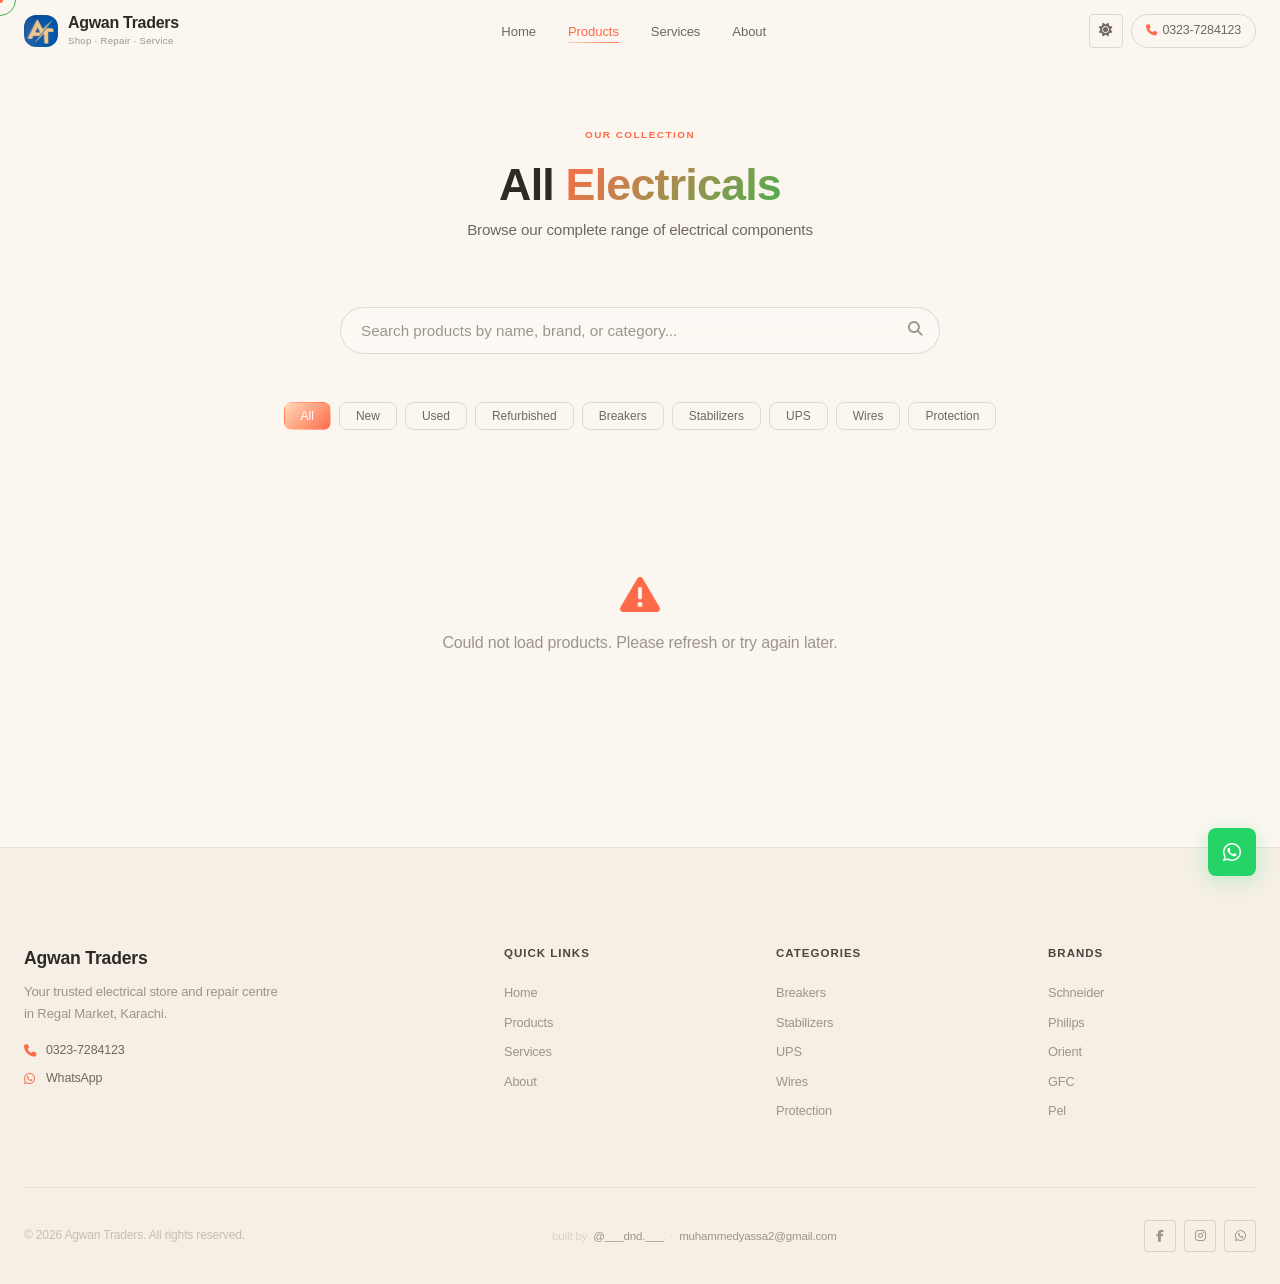
==== commit 13e25a3b: "Update products.html" ====
--- a/Page/products.html
+++ b/Page/products.html
@@ -10,6 +10,83 @@
     <link rel="stylesheet" href="../styles/style.css" />
     <style>
         .filter-bar-custom { display: flex; gap: var(--s-sm); justify-content: center; margin-bottom: var(--s-2xl); flex-wrap: wrap; }
+        .search-container {
+            max-width: 600px;
+            margin: 0 auto var(--s-2xl);
+            position: relative;
+        }
+        .search-input {
+            width: 100%;
+            padding: 14px 50px 14px 20px;
+            border-radius: var(--r-full);
+            border: 1px solid var(--b-mid);
+            background: var(--bg-card);
+            backdrop-filter: blur(12px);
+            color: var(--t-100);
+            font-size: 0.95rem;
+            font-family: var(--f-body);
+            transition: all var(--dur-fast);
+            outline: none;
+        }
+        .search-input:focus {
+            border-color: var(--accent);
+            box-shadow: 0 0 0 3px rgba(255,107,74,0.15);
+        }
+        .search-input::placeholder {
+            color: var(--t-400);
+            font-weight: 300;
+        }
+        .search-icon {
+            position: absolute;
+            right: 18px;
+            top: 50%;
+            transform: translateY(-50%);
+            color: var(--t-400);
+            pointer-events: none;
+            font-size: 0.9rem;
+        }
+        .search-clear {
+            position: absolute;
+            right: 45px;
+            top: 50%;
+            transform: translateY(-50%);
+            color: var(--t-400);
+            background: none;
+            border: none;
+            font-size: 0.9rem;
+            cursor: pointer;
+            display: none;
+            padding: 4px 6px;
+            border-radius: var(--r-xs);
+            transition: all var(--dur-fast);
+        }
+        .search-clear:hover {
+            color: var(--t-100);
+            background: rgba(255,255,255,0.05);
+        }
+        .search-clear.visible {
+            display: block;
+        }
+        .search-results-count {
+            text-align: center;
+            font-size: 0.85rem;
+            color: var(--t-400);
+            margin-top: var(--s-sm);
+            display: none;
+        }
+        .search-results-count.visible {
+            display: block;
+        }
+        .search-results-count span {
+            color: var(--accent);
+            font-weight: 600;
+        }
+        [data-theme="dark"] .search-input {
+            background: rgba(255,255,255,0.06);
+        }
+        [data-theme="dark"] .search-input:focus {
+            background: rgba(255,255,255,0.08);
+        }
     </style>
 </head>
 <body>
@@ -37,8 +114,8 @@
                 <button class="theme-toggle" id="themeToggle" aria-label="Toggle theme">
                     <i class="fas fa-moon"></i><i class="fas fa-sun"></i>
                 </button>
-                <a href="tel:+923127673765" class="phone-number">
-                    <i class="fas fa-phone"></i><span>0312-7673765</span>
+                <a href="tel:+923237284123" class="phone-number">
+                    <i class="fas fa-phone"></i><span>0323-7284123</span>
                 </a>
                 <button class="nav-toggle" id="navToggle" aria-label="Toggle navigation">
                     <span></span><span></span><span></span>
@@ -54,6 +131,13 @@
                 <h2>All <span class="highlight">Electricals</span></h2>
                 <p>Browse our complete range of electrical components</p>
             </div>
+
+            <div class="search-container">
+                <input type="text" class="search-input" id="searchInput" placeholder="Search products by name, brand, or category..." aria-label="Search products">
+                <button class="search-clear" id="searchClear" aria-label="Clear search">✕</button>
+                <span class="search-icon"><i class="fas fa-search"></i></span>
+            </div>
+            <div class="search-results-count" id="searchResultsCount">Found <span id="resultCount">0</span> products</div>
 
             <div class="filter-bar-custom">
                 <button class="filter-btn active" data-filter="all">All</button>
@@ -78,8 +162,8 @@
                     <h3>Agwan Traders</h3>
                     <p>Your trusted electrical store and repair centre in Regal Market, Karachi.</p>
                     <div class="footer-contact">
-                        <a href="tel:+923127673765"><i class="fas fa-phone"></i> 0312-7673765</a>
-                        <a href="https://wa.me/923127673765"><i class="fab fa-whatsapp"></i> WhatsApp</a>
+                        <a href="tel:+923237284123"><i class="fas fa-phone"></i> 0323-7284123</a>
+                        <a href="https://wa.me/923237284123"><i class="fab fa-whatsapp"></i> WhatsApp</a>
                     </div>
                 </div>
                 <div>
@@ -123,13 +207,13 @@
                 <div class="social-links">
                     <a href="#" aria-label="Facebook"><i class="fab fa-facebook-f"></i></a>
                     <a href="#" aria-label="Instagram"><i class="fab fa-instagram"></i></a>
-                    <a href="https://wa.me/923127673765" aria-label="WhatsApp"><i class="fab fa-whatsapp"></i></a>
+                    <a href="https://wa.me/923237284123" aria-label="WhatsApp"><i class="fab fa-whatsapp"></i></a>
                 </div>
             </div>
         </div>
     </footer>
 
-    <a href="https://wa.me/923127673765" class="whatsapp-float" aria-label="Chat on WhatsApp">
+    <a href="https://wa.me/923237284123" class="whatsapp-float" aria-label="Chat on WhatsApp">
         <i class="fab fa-whatsapp"></i>
     </a>
     <button class="back-to-top" id="backToTop" aria-label="Back to top">
@@ -149,7 +233,7 @@
                 <a href="#" class="btn btn-whatsapp btn-lg modal-whatsapp-link">
                     <i class="fab fa-whatsapp"></i> Inquire on WhatsApp
                 </a>
-                <a href="tel:+923127673765" class="btn btn-primary btn-lg">
+                <a href="tel:+923237284123" class="btn btn-primary btn-lg">
                     <i class="fas fa-phone"></i> Call Now
                 </a>
             </div>
@@ -158,4 +242,4 @@
 
     <script src="../scripts/script.js"></script>
 </body>
-</html>+</html>
